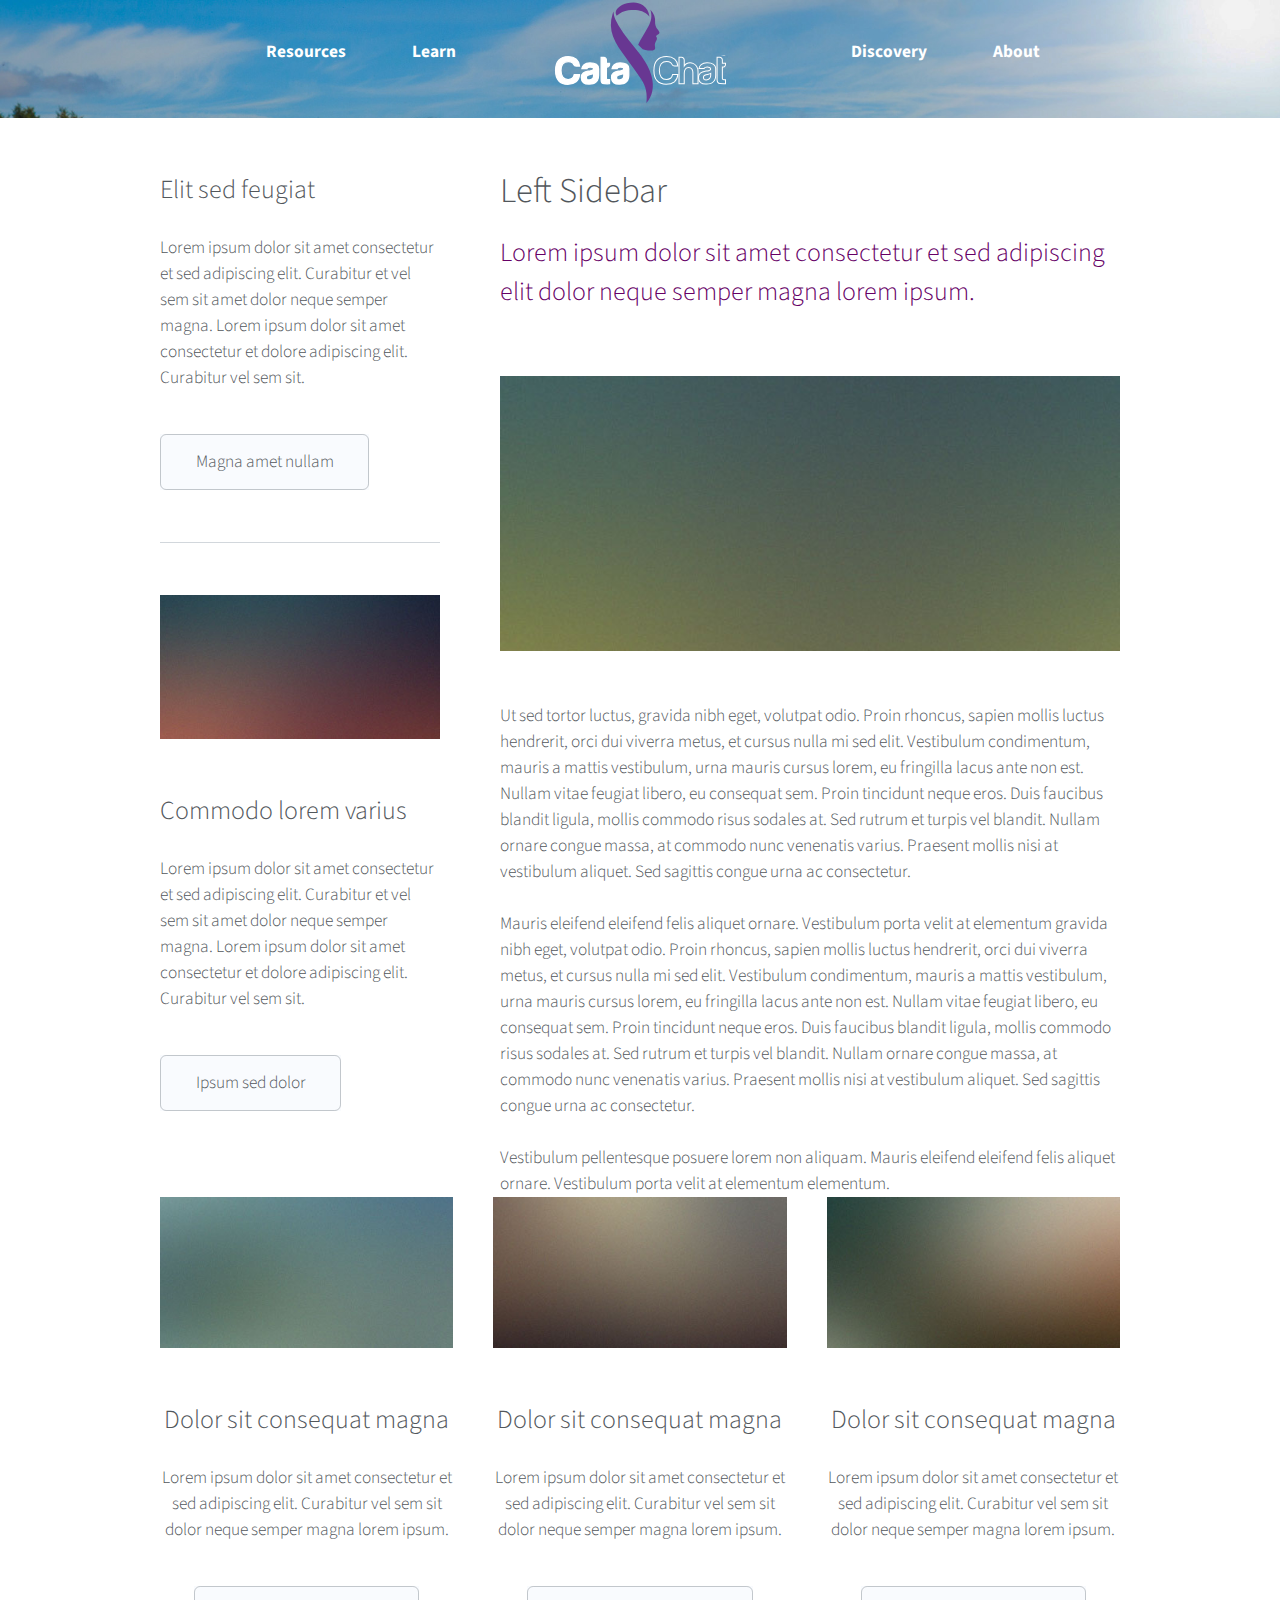
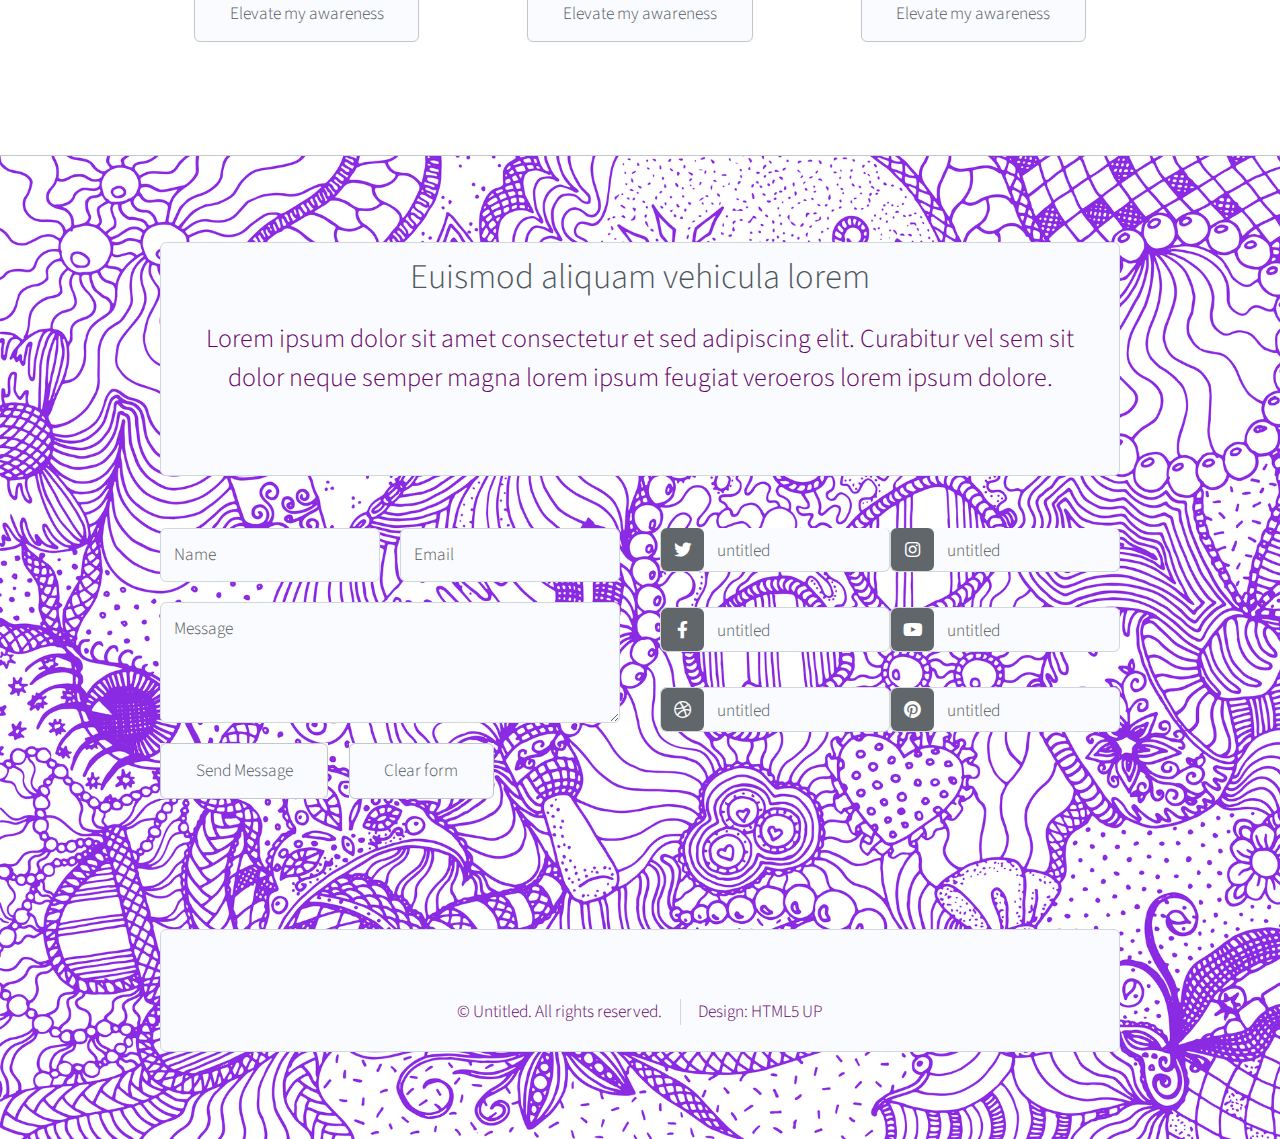
==== left-sidebar.html @ d51ae85f "Commit w/home pg close to final, learn pg adjusted" ====
<!DOCTYPE HTML>
<!--
	Telephasic by HTML5 UP
	html5up.net | @ajlkn
	Free for personal and commercial use under the CCA 3.0 license (html5up.net/license)
-->
<html>
	<head>
		<title>catachat-adapted-template</title>
		<meta charset="utf-8" />
		<meta name="viewport" content="width=device-width, initial-scale=1, user-scalable=no" />
		<link rel="stylesheet" href="assets/css/main.css" />
	</head>
	<body class="left-sidebar is-preload">
		<div id="page-wrapper">

			<!-- Header -->
				<div id="header-wrapper">
					<div id="header" class="container">

						<!-- Logo -->
							<div id="logo"><a href="index.html">
								<img src="images/CataChat Final_wharabara_mag-purp-blend-mix-sm-purp-wh-and-oline.svg" alt="CataChat purple-white logo"></a>
							</div>

						<!-- Nav -->
							<nav id="nav">
								<ul>
									<li>
										<a href="#">Resources</a>
										<ul>
											<li><a href="https://www.epilepsybirthcontrolregistry.com/" target="_blank" alt="Take survey, learn about birth control and epilepsy">Epilepsy Birth Control Registry</a></li>
											<li><a href="#">Event Tracking</a></li>
											<li><a href="#">Cycle Tracking</a></li>
											<li>
												<a href="#">Sites to Check Out</a>
												<ul>
													<li><a href="https://www.proovtest.com/" target="_blank" alt="Fertility info site and home progesterone test">MFB Fertility/ProovTest</a></li>
													<li><a href="https://www.shesyncs.com/" target="_blank" alt="PCOS information site">She Syncs/PCOS Info</a></li>
													<li><a href="https://www.plattwellness.com/" target="_blank" alt="Hormonal wellness information and services">Platt Wellness</a></li>
													<li><a href="https:/www.drsarubala.com/" target="_blank" alt="Naturopathic Doctor specializing in women's health and pediatrics">Dr. Saru Bala</a></li><li><a href="#">MFB Fertility/Proov® Test</a></li>
												</ul>
											</li>
											<li><a href="#">Books</a></li>
										</ul>
									</li>
									<li><a href="left-sidebar.html">Learn</a></li>
									<li class="break"><a href="right-sidebar.html">Discovery</a></li>
									<li><a href="no-sidebar.html">About</a></li>
								</ul>
							</nav>

					</div>
				</div>

			<!-- Main -->
				<div class="wrapper">
					<div class="container" id="main">
						<div class="row gtr-150">
							<div class="col-4 col-12-narrower">

								<!-- Sidebar -->
									<section id="sidebar">
										<section>
											<header>
												<h3>Elit sed feugiat</h3>
											</header>
											<p>Lorem ipsum dolor sit amet consectetur et sed adipiscing elit. Curabitur et vel
											sem sit amet dolor neque semper magna. Lorem ipsum dolor sit amet consectetur et dolore
											adipiscing elit. Curabitur vel sem sit.</p>
											<ul class="actions">
												<li><a href="#" class="button">Magna amet nullam</a></li>
											</ul>
										</section>
										<section>
											<a href="#" class="image featured"><img src="images/pic07.jpg" alt="" /></a>
											<header>
												<h3>Commodo lorem varius</h3>
											</header>
											<p>Lorem ipsum dolor sit amet consectetur et sed adipiscing elit. Curabitur et vel
											sem sit amet dolor neque semper magna. Lorem ipsum dolor sit amet consectetur et dolore
											adipiscing elit. Curabitur vel sem sit.</p>
											<ul class="actions">
												<li><a href="#" class="button">Ipsum sed dolor</a></li>
											</ul>
										</section>
									</section>

							</div>
							<div class="col-8 col-12-narrower imp-narrower">

								<!-- Content -->
									<article id="content">
										<header>
											<h2>Left Sidebar</h2>
											<p>Lorem ipsum dolor sit amet consectetur et sed adipiscing elit
											dolor neque semper magna lorem ipsum.</p>
										</header>
										<a href="#" class="image featured"><img src="images/pic02.jpg" alt="" /></a>
										<p>Ut sed tortor luctus, gravida nibh eget, volutpat odio. Proin rhoncus, sapien
										mollis luctus hendrerit, orci dui viverra metus, et cursus nulla mi sed elit. Vestibulum
										condimentum, mauris a mattis vestibulum, urna mauris cursus lorem, eu fringilla lacus
										ante non est. Nullam vitae feugiat libero, eu consequat sem. Proin tincidunt neque
										eros. Duis faucibus blandit ligula, mollis commodo risus sodales at. Sed rutrum et
										turpis vel blandit. Nullam ornare congue massa, at commodo nunc venenatis varius.
										Praesent mollis nisi at vestibulum aliquet. Sed sagittis congue urna ac consectetur.</p>
										<p>Mauris eleifend eleifend felis aliquet ornare. Vestibulum porta velit at elementum
										gravida nibh eget, volutpat odio. Proin rhoncus, sapien
										mollis luctus hendrerit, orci dui viverra metus, et cursus nulla mi sed elit. Vestibulum
										condimentum, mauris a mattis vestibulum, urna mauris cursus lorem, eu fringilla lacus
										ante non est. Nullam vitae feugiat libero, eu consequat sem. Proin tincidunt neque
										eros. Duis faucibus blandit ligula, mollis commodo risus sodales at. Sed rutrum et
										turpis vel blandit. Nullam ornare congue massa, at commodo nunc venenatis varius.
										Praesent mollis nisi at vestibulum aliquet. Sed sagittis congue urna ac consectetur.</p>
										<p>Vestibulum pellentesque posuere lorem non aliquam. Mauris eleifend eleifend
										felis aliquet ornare. Vestibulum porta velit at elementum elementum.</p>
									</article>

							</div>
						</div>
						<div class="row features">
							<section class="col-4 col-12-narrower feature">
								<div class="image-wrapper first">
									<a href="#" class="image featured"><img src="images/pic03.jpg" alt="" /></a>
								</div>
								<header>
									<h3>Dolor sit consequat magna</h3>
								</header>
								<p>Lorem ipsum dolor sit amet consectetur et sed adipiscing elit. Curabitur
								vel sem sit dolor neque semper magna lorem ipsum.</p>
								<ul class="actions">
									<li><a href="#" class="button">Elevate my awareness</a></li>
								</ul>
							</section>
							<section class="col-4 col-12-narrower feature">
								<div class="image-wrapper">
									<a href="#" class="image featured"><img src="images/pic04.jpg" alt="" /></a>
								</div>
								<header>
									<h3>Dolor sit consequat magna</h3>
								</header>
								<p>Lorem ipsum dolor sit amet consectetur et sed adipiscing elit. Curabitur
								vel sem sit dolor neque semper magna lorem ipsum.</p>
								<ul class="actions">
									<li><a href="#" class="button">Elevate my awareness</a></li>
								</ul>
							</section>
							<section class="col-4 col-12-narrower feature">
								<div class="image-wrapper">
									<a href="#" class="image featured"><img src="images/pic05.jpg" alt="" /></a>
								</div>
								<header>
									<h3>Dolor sit consequat magna</h3>
								</header>
								<p>Lorem ipsum dolor sit amet consectetur et sed adipiscing elit. Curabitur
								vel sem sit dolor neque semper magna lorem ipsum.</p>
								<ul class="actions">
									<li><a href="#" class="button">Elevate my awareness</a></li>
								</ul>
							</section>
						</div>
					</div>
				</div>

			<!-- Footer -->
				<div id="footer-wrapper">
					<div id="footer" class="container">
						<header class="major">
							<h2>Euismod aliquam vehicula lorem</h2>
							<p>Lorem ipsum dolor sit amet consectetur et sed adipiscing elit. Curabitur vel sem sit<br />
							dolor neque semper magna lorem ipsum feugiat veroeros lorem ipsum dolore.</p>
						</header>
						<div class="row">
							<section class="col-6 col-12-narrower">
								<form method="post" action="#">
									<div class="row gtr-50">
										<div class="col-6 col-12-mobile">
											<input name="name" placeholder="Name" type="text" />
										</div>
										<div class="col-6 col-12-mobile">
											<input name="email" placeholder="Email" type="text" />
										</div>
										<div class="col-12">
											<textarea name="message" placeholder="Message"></textarea>
										</div>
										<div class="col-12">
											<ul class="actions">
												<li><input type="submit" value="Send Message" /></li>
												<li><input type="reset" value="Clear form" /></li>
											</ul>
										</div>
									</div>
								</form>
							</section>
							<section class="col-6 col-12-narrower">
								<div class="row gtr-0">
									<ul class="divided icons col-6 col-12-mobile">
										<li class="icon brands fa-twitter"><a href="#"><span class="extra">twitter.com/</span>untitled</a></li>
										<li class="icon brands fa-facebook-f"><a href="#"><span class="extra">facebook.com/</span>untitled</a></li>
										<li class="icon brands fa-dribbble"><a href="#"><span class="extra">dribbble.com/</span>untitled</a></li>
									</ul>
									<ul class="divided icons col-6 col-12-mobile">
										<li class="icon brands fa-instagram"><a href="#"><span class="extra">instagram.com/</span>untitled</a></li>
										<li class="icon brands fa-youtube"><a href="#"><span class="extra">youtube.com/</span>untitled</a></li>
										<li class="icon brands fa-pinterest"><a href="#"><span class="extra">pinterest.com/</span>untitled</a></li>
									</ul>
								</div>
							</section>
						</div>
					</div>
					<div id="copyright" class="container">
						<ul class="menu">
							<li>&copy; Untitled. All rights reserved.</li><li>Design: <a href="http://html5up.net">HTML5 UP</a></li>
						</ul>
					</div>
				</div>

		</div>

		<!-- Scripts -->
			<script src="assets/js/jquery.min.js"></script>
			<script src="assets/js/jquery.dropotron.min.js"></script>
			<script src="assets/js/browser.min.js"></script>
			<script src="assets/js/breakpoints.min.js"></script>
			<script src="assets/js/util.js"></script>
			<script src="assets/js/main.js"></script>

	</body>
</html>
---- assets/css/main.css ----
@import url("fontawesome-all.min.css");
@import url("https://fonts.googleapis.com/css?family=Source+Sans+Pro:300,300italic,400,400italic,600");

/*
	Telephasic by HTML5 UP
	html5up.net | @ajlkn
	Free for personal and commercial use under the CCA 3.0 license (html5up.net/license)
*/

html, body, div, span, applet, object,
iframe, h1, h2, h3, h4, h5, h6, p, blockquote,
pre, a, abbr, acronym, address, big, cite,
code, del, dfn, em, img, ins, kbd, q, s, samp,
small, strike, strong, sub, sup, tt, var, b,
u, i, center, dl, dt, dd, ol, ul, li, fieldset,
form, label, legend, table, caption, tbody,
tfoot, thead, tr, th, td, article, aside,
canvas, details, embed, figure, figcaption,
footer, header, hgroup, menu, nav, output, ruby,
section, summary, time, mark, audio, video {
	margin: 0;
	padding: 0;
	border: 0;
	font-size: 100%;
	font-weight: bolder;
	font: inherit;
	vertical-align: baseline;}

article, aside, details, figcaption, figure,
footer, header, hgroup, menu, nav, section {
	display: block;}

body {
	line-height: 1;
}

ol, ul {
	list-style: none;
}

blockquote, q {
	quotes: none;
}

	blockquote:before, blockquote:after, q:before, q:after {
		content: '';
		content: none;
	}

table {
	border-collapse: collapse;
	border-spacing: 0;
}

body {
	-webkit-text-size-adjust: none;
}

mark {
	background-color: transparent;
	color: inherit;
}

input::-moz-focus-inner {
	border: 0;
	padding: 0;
}

input, select, textarea {
	-moz-appearance: none;
	-webkit-appearance: none;
	-ms-appearance: none;
	appearance: none;
}

/* Basic */

	@-ms-viewport {
		width: device-width;
	}

	html {
		box-sizing: border-box;
	}

	*, *:before, *:after {
		box-sizing: inherit;
	}

	body {
		background: #f5f7fa;
		font-family: 'Source Sans Pro', sans-serif;
		font-weight: 300;
		color: #52575c;
		line-height: 1.75em;
		font-size: 14pt;
	}

		body.is-preload *, body.is-preload *:before, body.is-preload *:after {
			-moz-animation: none !important;
			-webkit-animation: none !important;
			-ms-animation: none !important;
			animation: none !important;
			-moz-transition: none !important;
			-webkit-transition: none !important;
			-ms-transition: none !important;
			transition: none !important;
		}

	input, textarea, select {
		font-family: 'Source Sans Pro', sans-serif;
		font-weight: 300;
		color: #52575c;
		line-height: 1.75em;
		font-size: 15pt;
	}

	h1, h2, h3, h4, h5, h6 {
		font-weight: 300;
		color: #52575c;
	}

	h1 a, h2 a, h3 a, h4 a, h5 a, h6 a {
		color: inherit;
		text-decoration: none;
	}

	h2 {
		font-size: 2em;
		line-height: 1.25em;
	}

	h3 {
		font-size: 1.5em;
		line-height: 1.5em;
	}

	a {
		-moz-transition: color 0.25s ease-in-out, border-color 0.25s ease-in-out, background-color 0.25s ease-in-out;
		-webkit-transition: color 0.25s ease-in-out, border-color 0.25s ease-in-out, background-color 0.25s ease-in-out;
		-ms-transition: color 0.25s ease-in-out, border-color 0.25s ease-in-out, background-color 0.25s ease-in-out;
		transition: color 0.25s ease-in-out, border-color 0.25s ease-in-out, background-color 0.25s ease-in-out;
		color: inherit;
		text-decoration: none;
		/*
		border-bottom: dotted 1px #62676c;
		*/
	}

		a:hover {
			color: #660066;
			border-bottom-color: rgba(255, 255, 255, 0);
		}

	strong, b {
		font-weight: 400;
		color: #42474c;
	}

	em, i {
		font-style: italic;
	}

	sub {
		position: relative;
		top: 0.5em;
		font-size: 0.8em;
	}

	sup {
		position: relative;
		top: -0.5em;
		font-size: 0.8em;
	}

	hr {
		border: 0;
		border-top: solid 1px #c2c7cc;
	}

	blockquote {
		border-left: solid 0.5em #c2c7cc;
		padding: 1em 0 1em 2em;
		font-style: italic;
	}

	p, ul, ol, dl, table {
		margin-bottom: 1.5em;
	}

	br.clear {
		clear: both;
	}

	.features {
		margin-bottom: 1.5em;
	}

	.feature {
		text-align: center;
	}

/* Sections/Article */

	section, article {
		margin-bottom: 3em;
	}

	section > :last-child,
	article > :last-child,
	section:last-child,
	article:last-child {
		margin-bottom: 0;
	}

	.row > section, .row > article {
		margin-bottom: 0;
	}

	header {
		margin-bottom: 1.5em;
	}

		header > p {
			display: block;
			color: #660066;
			padding: 0.75em 0 1em 0;
			font-size: 1.5em;
			line-height: 1.5em;
		}

		header.major {
			text-align: center;
			background: #f9fbfe;
			border: solid 1px #d2d7dc;
			border-radius: 0.35em;
			width: 100%;
			padding: 0.75em;
		}

/* Container */

	.container {
		margin: 0 auto;
		max-width: 100%;
		width: 1200px;
	}

		@media screen and (max-width: 1280px) {

			.container {
				width: 960px;
			}

		}

		@media screen and (max-width: 1080px) {

			.container {
				width: 100%;
			}

		}

		@media screen and (max-width: 820px) {

			.container {
				width: 100%;
			}

		}

		@media screen and (max-width: 736px) {

			.container {
				width: 100%;
			}

		}

		@media screen and (max-width: 480px) {

			.container {
				width: 100%;
			}

		}

/* Row */

	.row {
		display: flex;
		flex-wrap: wrap;
		box-sizing: border-box;
		align-items: stretch;
	}

		.row > * {
			box-sizing: border-box;
		}

		.row.gtr-uniform > * > :last-child {
			margin-bottom: 0;
		}

		.row.aln-left {
			justify-content: flex-start;
		}

		.row.aln-center {
			justify-content: center;
		}

		.row.aln-right {
			justify-content: flex-end;
		}

		.row.aln-top {
			align-items: flex-start;
		}

		.row.aln-middle {
			align-items: center;
		}

		.row.aln-bottom {
			align-items: flex-end;
		}

		.row > .imp {
			order: -1;
		}

		.row > .col-1 {
			width: 8.33333%;
		}

		.row > .off-1 {
			margin-left: 8.33333%;
		}

		.row > .col-2 {
			width: 16.66667%;
		}

		.row > .off-2 {
			margin-left: 16.66667%;
		}

		.row > .col-3 {
			width: 25%;
		}

		.row > .off-3 {
			margin-left: 25%;
		}

		.row > .col-4 {
			width: 33.33333%;
		}

		.row > .off-4 {
			margin-left: 33.33333%;
		}

		.row > .col-5 {
			width: 41.66667%;
		}

		.row > .off-5 {
			margin-left: 41.66667%;
		}

		.row > .col-6 {
			width: 50%;
		}

		.row > .off-6 {
			margin-left: 50%;
		}

		.row > .col-7 {
			width: 58.33333%;
		}

		.row > .off-7 {
			margin-left: 58.33333%;
		}

		.row > .col-8 {
			width: 66.66667%;
		}

		.row > .off-8 {
			margin-left: 66.66667%;
		}

		.row > .col-9 {
			width: 75%;
		}

		.row > .off-9 {
			margin-left: 75%;
		}

		.row > .col-10 {
			width: 83.33333%;
		}

		.row > .off-10 {
			margin-left: 83.33333%;
		}

		.row > .col-11 {
			width: 91.66667%;
		}

		.row > .off-11 {
			margin-left: 91.66667%;
		}

		.row > .col-12 {
			width: 100%;
		}

		.row > .off-12 {
			margin-left: 100%;
		}

		.row.gtr-0 {
			margin-top: 0px;
			margin-left: 0px;
		}

			.row.gtr-0 > * {
				padding: 0px 0 0 0px;
			}

			.row.gtr-0.gtr-uniform {
				margin-top: 0px;
			}

				.row.gtr-0.gtr-uniform > * {
					padding-top: 0px;
				}

		.row.gtr-25 {
			margin-top: -12.5px;
			margin-left: -12.5px;
		}

			.row.gtr-25 > * {
				padding: 12.5px 0 0 12.5px;
			}

			.row.gtr-25.gtr-uniform {
				margin-top: -12.5px;
			}

				.row.gtr-25.gtr-uniform > * {
					padding-top: 12.5px;
				}

		.row.gtr-50 {
			margin-top: -25px;
			margin-left: -25px;
		}

			.row.gtr-50 > * {
				padding: 25px 0 0 25px;
			}

			.row.gtr-50.gtr-uniform {
				margin-top: -25px;
			}

				.row.gtr-50.gtr-uniform > * {
					padding-top: 25px;
				}

		.row {
			margin-top: -50px;
			margin-left: -50px;
		}

			.row > * {
				padding: 50px 0 0 50px;
			}

			.row.gtr-uniform {
				margin-top: -50px;
			}

				.row.gtr-uniform > * {
					padding-top: 50px;
				}

		.row.gtr-150 {
			margin-top: -75px;
			margin-left: -75px;
		}

			.row.gtr-150 > * {
				padding: 75px 0 0 75px;
			}

			.row.gtr-150.gtr-uniform {
				margin-top: -75px;
			}

				.row.gtr-150.gtr-uniform > * {
					padding-top: 75px;
				}

		.row.gtr-200 {
			margin-top: -100px;
			margin-left: -100px;
		}

			.row.gtr-200 > * {
				padding: 100px 0 0 100px;
			}

			.row.gtr-200.gtr-uniform {
				margin-top: -100px;
			}

				.row.gtr-200.gtr-uniform > * {
					padding-top: 100px;
				}

		@media screen and (max-width: 1280px) {

			.row {
				display: flex;
				flex-wrap: wrap;
				box-sizing: border-box;
				align-items: stretch;
			}

				.row > * {
					box-sizing: border-box;
				}

				.row.gtr-uniform > * > :last-child {
					margin-bottom: 0;
				}

				.row.aln-left {
					justify-content: flex-start;
				}

				.row.aln-center {
					justify-content: center;
				}

				.row.aln-right {
					justify-content: flex-end;
				}

				.row.aln-top {
					align-items: flex-start;
				}

				.row.aln-middle {
					align-items: center;
				}

				.row.aln-bottom {
					align-items: flex-end;
				}

				.row > .imp-normal {
					order: -1;
				}

				.row > .col-1-normal {
					width: 8.33333%;
				}

				.row > .off-1-normal {
					margin-left: 8.33333%;
				}

				.row > .col-2-normal {
					width: 16.66667%;
				}

				.row > .off-2-normal {
					margin-left: 16.66667%;
				}

				.row > .col-3-normal {
					width: 25%;
				}

				.row > .off-3-normal {
					margin-left: 25%;
				}

				.row > .col-4-normal {
					width: 33.33333%;
				}

				.row > .off-4-normal {
					margin-left: 33.33333%;
				}

				.row > .col-5-normal {
					width: 41.66667%;
				}

				.row > .off-5-normal {
					margin-left: 41.66667%;
				}

				.row > .col-6-normal {
					width: 50%;
				}

				.row > .off-6-normal {
					margin-left: 50%;
				}

				.row > .col-7-normal {
					width: 58.33333%;
				}

				.row > .off-7-normal {
					margin-left: 58.33333%;
				}

				.row > .col-8-normal {
					width: 66.66667%;
				}

				.row > .off-8-normal {
					margin-left: 66.66667%;
				}

				.row > .col-9-normal {
					width: 75%;
				}

				.row > .off-9-normal {
					margin-left: 75%;
				}

				.row > .col-10-normal {
					width: 83.33333%;
				}

				.row > .off-10-normal {
					margin-left: 83.33333%;
				}

				.row > .col-11-normal {
					width: 91.66667%;
				}

				.row > .off-11-normal {
					margin-left: 91.66667%;
				}

				.row > .col-12-normal {
					width: 100%;
				}

				.row > .off-12-normal {
					margin-left: 100%;
				}

				.row.gtr-0 {
					margin-top: 0px;
					margin-left: 0px;
				}

					.row.gtr-0 > * {
						padding: 0px 0 0 0px;
					}

					.row.gtr-0.gtr-uniform {
						margin-top: 0px;
					}

						.row.gtr-0.gtr-uniform > * {
							padding-top: 0px;
						}

				.row.gtr-25 {
					margin-top: -10px;
					margin-left: -10px;
				}

					.row.gtr-25 > * {
						padding: 10px 0 0 10px;
					}

					.row.gtr-25.gtr-uniform {
						margin-top: -10px;
					}

						.row.gtr-25.gtr-uniform > * {
							padding-top: 10px;
						}

				.row.gtr-50 {
					margin-top: -20px;
					margin-left: -20px;
				}

					.row.gtr-50 > * {
						padding: 20px 0 0 20px;
					}

					.row.gtr-50.gtr-uniform {
						margin-top: -20px;
					}

						.row.gtr-50.gtr-uniform > * {
							padding-top: 20px;
						}

				.row {
					margin-top: -40px;
					margin-left: -40px;
				}

					.row > * {
						padding: 40px 0 0 40px;
					}

					.row.gtr-uniform {
						margin-top: -40px;
					}

						.row.gtr-uniform > * {
							padding-top: 40px;
						}

				.row.gtr-150 {
					margin-top: -60px;
					margin-left: -60px;
				}

					.row.gtr-150 > * {
						padding: 60px 0 0 60px;
					}

					.row.gtr-150.gtr-uniform {
						margin-top: -60px;
					}

						.row.gtr-150.gtr-uniform > * {
							padding-top: 60px;
						}

				.row.gtr-200 {
					margin-top: -80px;
					margin-left: -80px;
				}

					.row.gtr-200 > * {
						padding: 80px 0 0 80px;
					}

					.row.gtr-200.gtr-uniform {
						margin-top: -80px;
					}

						.row.gtr-200.gtr-uniform > * {
							padding-top: 80px;
						}

		}

		@media screen and (max-width: 1080px) {

			.row {
				display: flex;
				flex-wrap: wrap;
				box-sizing: border-box;
				align-items: stretch;
			}

				.row > * {
					box-sizing: border-box;
				}

				.row.gtr-uniform > * > :last-child {
					margin-bottom: 0;
				}

				.row.aln-left {
					justify-content: flex-start;
				}

				.row.aln-center {
					justify-content: center;
				}

				.row.aln-right {
					justify-content: flex-end;
				}

				.row.aln-top {
					align-items: flex-start;
				}

				.row.aln-middle {
					align-items: center;
				}

				.row.aln-bottom {
					align-items: flex-end;
				}

				.row > .imp-narrow {
					order: -1;
				}

				.row > .col-1-narrow {
					width: 8.33333%;
				}

				.row > .off-1-narrow {
					margin-left: 8.33333%;
				}

				.row > .col-2-narrow {
					width: 16.66667%;
				}

				.row > .off-2-narrow {
					margin-left: 16.66667%;
				}

				.row > .col-3-narrow {
					width: 25%;
				}

				.row > .off-3-narrow {
					margin-left: 25%;
				}

				.row > .col-4-narrow {
					width: 33.33333%;
				}

				.row > .off-4-narrow {
					margin-left: 33.33333%;
				}

				.row > .col-5-narrow {
					width: 41.66667%;
				}

				.row > .off-5-narrow {
					margin-left: 41.66667%;
				}

				.row > .col-6-narrow {
					width: 50%;
				}

				.row > .off-6-narrow {
					margin-left: 50%;
				}

				.row > .col-7-narrow {
					width: 58.33333%;
				}

				.row > .off-7-narrow {
					margin-left: 58.33333%;
				}

				.row > .col-8-narrow {
					width: 66.66667%;
				}

				.row > .off-8-narrow {
					margin-left: 66.66667%;
				}

				.row > .col-9-narrow {
					width: 75%;
				}

				.row > .off-9-narrow {
					margin-left: 75%;
				}

				.row > .col-10-narrow {
					width: 83.33333%;
				}

				.row > .off-10-narrow {
					margin-left: 83.33333%;
				}

				.row > .col-11-narrow {
					width: 91.66667%;
				}

				.row > .off-11-narrow {
					margin-left: 91.66667%;
				}

				.row > .col-12-narrow {
					width: 100%;
				}

				.row > .off-12-narrow {
					margin-left: 100%;
				}

				.row.gtr-0 {
					margin-top: 0px;
					margin-left: 0px;
				}

					.row.gtr-0 > * {
						padding: 0px 0 0 0px;
					}

					.row.gtr-0.gtr-uniform {
						margin-top: 0px;
					}

						.row.gtr-0.gtr-uniform > * {
							padding-top: 0px;
						}

				.row.gtr-25 {
					margin-top: -10px;
					margin-left: -10px;
				}

					.row.gtr-25 > * {
						padding: 10px 0 0 10px;
					}

					.row.gtr-25.gtr-uniform {
						margin-top: -10px;
					}

						.row.gtr-25.gtr-uniform > * {
							padding-top: 10px;
						}

				.row.gtr-50 {
					margin-top: -20px;
					margin-left: -20px;
				}

					.row.gtr-50 > * {
						padding: 20px 0 0 20px;
					}

					.row.gtr-50.gtr-uniform {
						margin-top: -20px;
					}

						.row.gtr-50.gtr-uniform > * {
							padding-top: 20px;
						}

				.row {
					margin-top: -40px;
					margin-left: -40px;
				}

					.row > * {
						padding: 40px 0 0 40px;
					}

					.row.gtr-uniform {
						margin-top: -40px;
					}

						.row.gtr-uniform > * {
							padding-top: 40px;
						}

				.row.gtr-150 {
					margin-top: -60px;
					margin-left: -60px;
				}

					.row.gtr-150 > * {
						padding: 60px 0 0 60px;
					}

					.row.gtr-150.gtr-uniform {
						margin-top: -60px;
					}

						.row.gtr-150.gtr-uniform > * {
							padding-top: 60px;
						}

				.row.gtr-200 {
					margin-top: -80px;
					margin-left: -80px;
				}

					.row.gtr-200 > * {
						padding: 80px 0 0 80px;
					}

					.row.gtr-200.gtr-uniform {
						margin-top: -80px;
					}

						.row.gtr-200.gtr-uniform > * {
							padding-top: 80px;
						}

		}

		@media screen and (max-width: 820px) {

			.row {
				display: flex;
				flex-wrap: wrap;
				box-sizing: border-box;
				align-items: stretch;
			}

				.row > * {
					box-sizing: border-box;
				}

				.row.gtr-uniform > * > :last-child {
					margin-bottom: 0;
				}

				.row.aln-left {
					justify-content: flex-start;
				}

				.row.aln-center {
					justify-content: center;
				}

				.row.aln-right {
					justify-content: flex-end;
				}

				.row.aln-top {
					align-items: flex-start;
				}

				.row.aln-middle {
					align-items: center;
				}

				.row.aln-bottom {
					align-items: flex-end;
				}

				.row > .imp-narrower {
					order: -1;
				}

				.row > .col-1-narrower {
					width: 8.33333%;
				}

				.row > .off-1-narrower {
					margin-left: 8.33333%;
				}

				.row > .col-2-narrower {
					width: 16.66667%;
				}

				.row > .off-2-narrower {
					margin-left: 16.66667%;
				}

				.row > .col-3-narrower {
					width: 25%;
				}

				.row > .off-3-narrower {
					margin-left: 25%;
				}

				.row > .col-4-narrower {
					width: 33.33333%;
				}

				.row > .off-4-narrower {
					margin-left: 33.33333%;
				}

				.row > .col-5-narrower {
					width: 41.66667%;
				}

				.row > .off-5-narrower {
					margin-left: 41.66667%;
				}

				.row > .col-6-narrower {
					width: 50%;
				}

				.row > .off-6-narrower {
					margin-left: 50%;
				}

				.row > .col-7-narrower {
					width: 58.33333%;
				}

				.row > .off-7-narrower {
					margin-left: 58.33333%;
				}

				.row > .col-8-narrower {
					width: 66.66667%;
				}

				.row > .off-8-narrower {
					margin-left: 66.66667%;
				}

				.row > .col-9-narrower {
					width: 75%;
				}

				.row > .off-9-narrower {
					margin-left: 75%;
				}

				.row > .col-10-narrower {
					width: 83.33333%;
				}

				.row > .off-10-narrower {
					margin-left: 83.33333%;
				}

				.row > .col-11-narrower {
					width: 91.66667%;
				}

				.row > .off-11-narrower {
					margin-left: 91.66667%;
				}

				.row > .col-12-narrower {
					width: 100%;
				}

				.row > .off-12-narrower {
					margin-left: 100%;
				}

				.row.gtr-0 {
					margin-top: 0px;
					margin-left: 0px;
				}

					.row.gtr-0 > * {
						padding: 0px 0 0 0px;
					}

					.row.gtr-0.gtr-uniform {
						margin-top: 0px;
					}

						.row.gtr-0.gtr-uniform > * {
							padding-top: 0px;
						}

				.row.gtr-25 {
					margin-top: -7.5px;
					margin-left: -7.5px;
				}

					.row.gtr-25 > * {
						padding: 7.5px 0 0 7.5px;
					}

					.row.gtr-25.gtr-uniform {
						margin-top: -7.5px;
					}

						.row.gtr-25.gtr-uniform > * {
							padding-top: 7.5px;
						}

				.row.gtr-50 {
					margin-top: -15px;
					margin-left: -15px;
				}

					.row.gtr-50 > * {
						padding: 15px 0 0 15px;
					}

					.row.gtr-50.gtr-uniform {
						margin-top: -15px;
					}

						.row.gtr-50.gtr-uniform > * {
							padding-top: 15px;
						}

				.row {
					margin-top: -30px;
					margin-left: -30px;
				}

					.row > * {
						padding: 30px 0 0 30px;
					}

					.row.gtr-uniform {
						margin-top: -30px;
					}

						.row.gtr-uniform > * {
							padding-top: 30px;
						}

				.row.gtr-150 {
					margin-top: -45px;
					margin-left: -45px;
				}

					.row.gtr-150 > * {
						padding: 45px 0 0 45px;
					}

					.row.gtr-150.gtr-uniform {
						margin-top: -45px;
					}

						.row.gtr-150.gtr-uniform > * {
							padding-top: 45px;
						}

				.row.gtr-200 {
					margin-top: -60px;
					margin-left: -60px;
				}

					.row.gtr-200 > * {
						padding: 60px 0 0 60px;
					}

					.row.gtr-200.gtr-uniform {
						margin-top: -60px;
					}

						.row.gtr-200.gtr-uniform > * {
							padding-top: 60px;
						}

		}

		@media screen and (max-width: 736px) {

			.row {
				display: flex;
				flex-wrap: wrap;
				box-sizing: border-box;
				align-items: stretch;
			}

				.row > * {
					box-sizing: border-box;
				}

				.row.gtr-uniform > * > :last-child {
					margin-bottom: 0;
				}

				.row.aln-left {
					justify-content: flex-start;
				}

				.row.aln-center {
					justify-content: center;
				}

				.row.aln-right {
					justify-content: flex-end;
				}

				.row.aln-top {
					align-items: flex-start;
				}

				.row.aln-middle {
					align-items: center;
				}

				.row.aln-bottom {
					align-items: flex-end;
				}

				.row > .imp-mobile {
					order: -1;
				}

				.row > .col-1-mobile {
					width: 8.33333%;
				}

				.row > .off-1-mobile {
					margin-left: 8.33333%;
				}

				.row > .col-2-mobile {
					width: 16.66667%;
				}

				.row > .off-2-mobile {
					margin-left: 16.66667%;
				}

				.row > .col-3-mobile {
					width: 25%;
				}

				.row > .off-3-mobile {
					margin-left: 25%;
				}

				.row > .col-4-mobile {
					width: 33.33333%;
				}

				.row > .off-4-mobile {
					margin-left: 33.33333%;
				}

				.row > .col-5-mobile {
					width: 41.66667%;
				}

				.row > .off-5-mobile {
					margin-left: 41.66667%;
				}

				.row > .col-6-mobile {
					width: 50%;
				}

				.row > .off-6-mobile {
					margin-left: 50%;
				}

				.row > .col-7-mobile {
					width: 58.33333%;
				}

				.row > .off-7-mobile {
					margin-left: 58.33333%;
				}

				.row > .col-8-mobile {
					width: 66.66667%;
				}

				.row > .off-8-mobile {
					margin-left: 66.66667%;
				}

				.row > .col-9-mobile {
					width: 75%;
				}

				.row > .off-9-mobile {
					margin-left: 75%;
				}

				.row > .col-10-mobile {
					width: 83.33333%;
				}

				.row > .off-10-mobile {
					margin-left: 83.33333%;
				}

				.row > .col-11-mobile {
					width: 91.66667%;
				}

				.row > .off-11-mobile {
					margin-left: 91.66667%;
				}

				.row > .col-12-mobile {
					width: 100%;
				}

				.row > .off-12-mobile {
					margin-left: 100%;
				}

				.row.gtr-0 {
					margin-top: 0px;
					margin-left: 0px;
				}

					.row.gtr-0 > * {
						padding: 0px 0 0 0px;
					}

					.row.gtr-0.gtr-uniform {
						margin-top: 0px;
					}

						.row.gtr-0.gtr-uniform > * {
							padding-top: 0px;
						}

				.row.gtr-25 {
					margin-top: -5px;
					margin-left: -5px;
				}

					.row.gtr-25 > * {
						padding: 5px 0 0 5px;
					}

					.row.gtr-25.gtr-uniform {
						margin-top: -5px;
					}

						.row.gtr-25.gtr-uniform > * {
							padding-top: 5px;
						}

				.row.gtr-50 {
					margin-top: -10px;
					margin-left: -10px;
				}

					.row.gtr-50 > * {
						padding: 10px 0 0 10px;
					}

					.row.gtr-50.gtr-uniform {
						margin-top: -10px;
					}

						.row.gtr-50.gtr-uniform > * {
							padding-top: 10px;
						}

				.row {
					margin-top: -20px;
					margin-left: -20px;
				}

					.row > * {
						padding: 20px 0 0 20px;
					}

					.row.gtr-uniform {
						margin-top: -20px;
					}

						.row.gtr-uniform > * {
							padding-top: 20px;
						}

				.row.gtr-150 {
					margin-top: -30px;
					margin-left: -30px;
				}

					.row.gtr-150 > * {
						padding: 30px 0 0 30px;
					}

					.row.gtr-150.gtr-uniform {
						margin-top: -30px;
					}

						.row.gtr-150.gtr-uniform > * {
							padding-top: 30px;
						}

				.row.gtr-200 {
					margin-top: -40px;
					margin-left: -40px;
				}

					.row.gtr-200 > * {
						padding: 40px 0 0 40px;
					}

					.row.gtr-200.gtr-uniform {
						margin-top: -40px;
					}

						.row.gtr-200.gtr-uniform > * {
							padding-top: 40px;
						}

		}

		@media screen and (max-width: 480px) {

			.row {
				display: flex;
				flex-wrap: wrap;
				box-sizing: border-box;
				align-items: stretch;
			}

				.row > * {
					box-sizing: border-box;
				}

				.row.gtr-uniform > * > :last-child {
					margin-bottom: 0;
				}

				.row.aln-left {
					justify-content: flex-start;
				}

				.row.aln-center {
					justify-content: center;
				}

				.row.aln-right {
					justify-content: flex-end;
				}

				.row.aln-top {
					align-items: flex-start;
				}

				.row.aln-middle {
					align-items: center;
				}

				.row.aln-bottom {
					align-items: flex-end;
				}

				.row > .imp-mobilep {
					order: -1;
				}

				.row > .col-1-mobilep {
					width: 8.33333%;
				}

				.row > .off-1-mobilep {
					margin-left: 8.33333%;
				}

				.row > .col-2-mobilep {
					width: 16.66667%;
				}

				.row > .off-2-mobilep {
					margin-left: 16.66667%;
				}

				.row > .col-3-mobilep {
					width: 25%;
				}

				.row > .off-3-mobilep {
					margin-left: 25%;
				}

				.row > .col-4-mobilep {
					width: 33.33333%;
				}

				.row > .off-4-mobilep {
					margin-left: 33.33333%;
				}

				.row > .col-5-mobilep {
					width: 41.66667%;
				}

				.row > .off-5-mobilep {
					margin-left: 41.66667%;
				}

				.row > .col-6-mobilep {
					width: 50%;
				}

				.row > .off-6-mobilep {
					margin-left: 50%;
				}

				.row > .col-7-mobilep {
					width: 58.33333%;
				}

				.row > .off-7-mobilep {
					margin-left: 58.33333%;
				}

				.row > .col-8-mobilep {
					width: 66.66667%;
				}

				.row > .off-8-mobilep {
					margin-left: 66.66667%;
				}

				.row > .col-9-mobilep {
					width: 75%;
				}

				.row > .off-9-mobilep {
					margin-left: 75%;
				}

				.row > .col-10-mobilep {
					width: 83.33333%;
				}

				.row > .off-10-mobilep {
					margin-left: 83.33333%;
				}

				.row > .col-11-mobilep {
					width: 91.66667%;
				}

				.row > .off-11-mobilep {
					margin-left: 91.66667%;
				}

				.row > .col-12-mobilep {
					width: 100%;
				}

				.row > .off-12-mobilep {
					margin-left: 100%;
				}

				.row.gtr-0 {
					margin-top: 0px;
					margin-left: 0px;
				}

					.row.gtr-0 > * {
						padding: 0px 0 0 0px;
					}

					.row.gtr-0.gtr-uniform {
						margin-top: 0px;
					}

						.row.gtr-0.gtr-uniform > * {
							padding-top: 0px;
						}

				.row.gtr-25 {
					margin-top: -5px;
					margin-left: -5px;
				}

					.row.gtr-25 > * {
						padding: 5px 0 0 5px;
					}

					.row.gtr-25.gtr-uniform {
						margin-top: -5px;
					}

						.row.gtr-25.gtr-uniform > * {
							padding-top: 5px;
						}

				.row.gtr-50 {
					margin-top: -10px;
					margin-left: -10px;
				}

					.row.gtr-50 > * {
						padding: 10px 0 0 10px;
					}

					.row.gtr-50.gtr-uniform {
						margin-top: -10px;
					}

						.row.gtr-50.gtr-uniform > * {
							padding-top: 10px;
						}

				.row {
					margin-top: -20px;
					margin-left: -20px;
				}

					.row > * {
						padding: 20px 0 0 20px;
					}

					.row.gtr-uniform {
						margin-top: -20px;
					}

						.row.gtr-uniform > * {
							padding-top: 20px;
						}

				.row.gtr-150 {
					margin-top: -30px;
					margin-left: -30px;
				}

					.row.gtr-150 > * {
						padding: 30px 0 0 30px;
					}

					.row.gtr-150.gtr-uniform {
						margin-top: -30px;
					}

						.row.gtr-150.gtr-uniform > * {
							padding-top: 30px;
						}

				.row.gtr-200 {
					margin-top: -40px;
					margin-left: -40px;
				}

					.row.gtr-200 > * {
						padding: 40px 0 0 40px;
					}

					.row.gtr-200.gtr-uniform {
						margin-top: -40px;
					}

						.row.gtr-200.gtr-uniform > * {
							padding-top: 40px;
						}

		}

/* Image */

	.image {
		-moz-transition: opacity 0.25s ease-in-out;
		-webkit-transition: opacity 0.25s ease-in-out;
		-ms-transition: opacity 0.25s ease-in-out;
		transition: opacity 0.25s ease-in-out;
		display: inline-block;
		outline: 0;
		border: 0;
	}

		.image img {
			display: block;
			width: 100%;
		}

		.image.fit {
			display: block;
			width: 100%;
		}

		.image.featured {
			display: block;
			width: 100%;
			margin: 0 0 3em 0;
		}

		.image.left {
			float: left;
			margin: 0 2em 2em 0;
		}

		.image.centered {
			display: block;
			margin: 0 0 3em 0;
		}

			.image.centered img {
				margin: 0 auto;
				width: auto;
			}

	a.image:hover {
		opacity: 0.85;
	}

/* List */

	ul {
		list-style: disc;
		padding-left: 1em;
	}

		ul li {
			padding-left: 0.5em;
		}

	ol {
		list-style: decimal;
		padding-left: 1.25em;
	}

		ol li {
			padding-left: 0.25em;
		}

/* Actions */

	ul.actions {
		padding-top: 1em;
		list-style: none;
		padding-left: 0;
	}

		ul.actions.major {
			text-align: center;
		}

		ul.actions li {
			display: inline-block;
			margin-left: 1em;
			padding-left: 0;
			background-color: #f9fbfe;
		}

			ul.actions li:first-child {
				margin-left: 0;
			}

/* Divided */

	ul.divided {
		list-style: none;
		padding-left: 0;
	}

		ul.divided li {
			/*changing to filled box
			border-top: solid 1px #d2d7dc;
			*/
			border: solid 1px #d2d7dc;
			background-color: #f9fbfe;
			border-radius: 0.35em;
			padding-top: 0em;
			margin-top: 2em;
			padding-left: 0;
		}

			ul.divided li:first-child {
				padding-top: 0;
				margin-top: 0;
				border-top: 0;
			}

/* Icons */

	ul.icons {
		list-style: none;
		padding-left: 0;
	}

		ul.icons li {
			padding-left: 0;
		}

			ul.icons li:before {
				display: inline-block;
				color: #fff;
				background: #61666b;
				width: 2.5em;
				height: 2.5em;
				border-radius: 0.35em;
				text-align: center;
				line-height: 2.5em;
				margin-right: 0.75em;
			}

/* Menu */

	ul.menu {
		list-style: none;
		padding-left: 0;
	}

		ul.menu li {
			display: inline-block;
			border-left: solid 1px #d2d7dc;
			padding-left: 1em;
			margin-left: 1em;
		}

			ul.menu li:first-child {
				border-left: 0;
				padding-left: 0;
				margin-left: 0;
			}

/* Form */

	form .actions {
		padding-top: 0;
	}

	form label {
		display: block;
		font-weight: 300;
		color: #52575c;
		margin: 0 0 0.5em 0;
	}

	form input[type="text"],
	form input[type="email"],
	form input[type="password"],
	form select,
	form textarea {
		-moz-transition: background-color 0.25s ease-in-out;
		-webkit-transition: background-color 0.25s ease-in-out;
		-ms-transition: background-color 0.25s ease-in-out;
		transition: background-color 0.25s ease-in-out;
		-webkit-appearance: none;
		display: block;
		background: #f9fbfe;
		border: solid 1px #d2d7dc;
		border-radius: 0.35em;
		width: 100%;
		line-height: 1.5em;
		padding: 0.75em;
	}

		form input[type="text"]:focus,
		form input[type="email"]:focus,
		form input[type="password"]:focus,
		form select:focus,
		form textarea:focus {
			background: #fff;
		}

	form textarea {
		min-height: 7em;
	}

	form ::-webkit-input-placeholder {
		color: #555 !important;
	}

	form :-moz-placeholder {
		color: #555 !important;
	}

	form ::-moz-placeholder {
		color: #555 !important;
	}

	form :-ms-input-placeholder {
		color: #555 !important;
	}

	form ::-moz-focus-inner {
		border: 0;
	}

/* Table */

	table {
		width: 100%;
	}

		table.default {
			width: 100%;
		}

			table.default tbody tr {
				border-top: solid 1px #D2D7DC;
			}

				table.default tbody tr:nth-child(2n+1) {
					background: #f9fbfe;
				}

			table.default td {
				padding: 0.5em 1em 0.5em 1em;
			}

			table.default th {
				text-align: left;
				font-weight: 400;
				padding: 0.5em 1em 0.5em 1em;
			}

			table.default tfoot {
				border-top: solid 1px #D2D7DC;
			}

/* Button */

	input[type="button"],
	input[type="submit"],
	input[type="reset"],
	button,
	.button {
		-moz-transition: color 0.25s ease-in-out, border-color 0.25s ease-in-out, background-color 0.25s ease-in-out;
		-webkit-transition: color 0.25s ease-in-out, border-color 0.25s ease-in-out, background-color 0.25s ease-in-out;
		-ms-transition: color 0.25s ease-in-out, border-color 0.25s ease-in-out, background-color 0.25s ease-in-out;
		transition: color 0.25s ease-in-out, border-color 0.25s ease-in-out, background-color 0.25s ease-in-out;
		display: inline-block;
		color: inherit;
		background: none;
		text-decoration: none;
		border: solid 1px #c2c7cc;
		border-radius: 0.35em;
		padding: 0.8em 2em 0.8em 2em;
		cursor: pointer;
		outline: 0;
	}

		input[type="button"]:hover,
		input[type="submit"]:hover,
		input[type="reset"]:hover,
		button:hover,
		.button:hover {
			color: #660066;
			border-color: #cc00cc;
		}

/* Icons */

	.icon {
		text-decoration: none;
		text-decoration: none;
	}

		.icon:before {
			-moz-osx-font-smoothing: grayscale;
			-webkit-font-smoothing: antialiased;
			display: inline-block;
			font-style: normal;
			font-variant: normal;
			text-rendering: auto;
			line-height: 1;
			text-transform: none !important;
			font-family: 'Font Awesome 5 Free';
			font-weight: 400;
		}

		.icon:before {
			line-height: inherit;
		}

		.icon > .label {
			display: none;
		}

		.icon.solid:before {
			font-weight: 900;
		}

		.icon.brands:before {
			font-family: 'Font Awesome 5 Brands';
		}

/* Wrappers */

	.wrapper {
		position: relative;
		background: #fff;
		overflow-x: hidden;
		padding: 6em 0 6em 0;
	}

	.image-wrapper {
		position: relative;
	}

		.image-wrapper .image {
			position: relative;
			z-index: 2;
		}

		.image-wrapper.first:before {
			content: '';
			display: block;
			width: 2000%;
			height: 100%;
			position: absolute;
			left: -1000%;
			top: 0;
			z-index: 1;
			/*do not need this?
			box-shadow: inset 0px 0px 0px 1px #e8e8e8;
			background: #f6f8fb url("images/image-wrapper.svg");
			*/
		}

	#header-wrapper {
		position: relative;
		padding: 4em 0 2em 0;
		background-image: url("../css/images/hero_front.jpg");
		/*do not need all this
		background-image: url("images/overlay.png"), url("images/header.svg"), -moz-linear-gradient(75deg, #FF7088 15%, #F2B69D 55%);
		background-image: url("images/overlay.png"), url("images/header.svg"), -webkit-linear-gradient(75deg, #FF7088 15%, #F2B69D 55%);
		background-image: url("images/overlay.png"), url("images/header.svg"), -ms-linear-gradient(75deg, #FF7088 15%, #F2B69D 55%);
		background-image: url("images/overlay.png"), url("images/header.svg"), linear-gradient(75deg, #FF7088 15%, #F2B69D 55%);
		background-color: #f08c89;
		*/
		padding-bottom: 4em;
		padding-top: 2.8em;
		background-size: 100% 620%;
		background-size: cover, auto;
		background-repeat: no-repeat, no-repeat, no-repeat;
	}

	.homepage #header-wrapper {
		padding: 10em 0 6em 0;
		background-size: cover, 100% 100%, auto;
	}

	#promo-wrapper {
		position: relative;
		background-image: url("images/overlay.png"), url("../../images/promo.jpg");
		background-size: 192px 192px, cover;
		background-position: top left, center center;
		color: #fff;
		text-align: center;
		padding: 6em 0 6em 0;
	}

	#footer-wrapper {
		-webkit-transform: translate3d(0, 0, 0);
		position: relative;
		border-top: solid 1px #c2c7cc;
		padding: 6em 0 6em 0;
		background-image: url("../css/images/doodle-fw.gif");
		background-size: 50% 620%;
		background-size: cover, auto;
	}

/* Header */

	#logo {
		position: absolute;
		z-index: 1;
		top: 0;
		left: 50%;
		width: 15em;
		margin-left: -7.5em;
		text-align: center;
	}

		#logo a {
			display: block;
			width: 100%;
			height: 4em;
			line-height: 4em;
			/*
			background: rgba(255, 255, 255, 0.15);
			border: solid 1px;
			border-color: #fff;
			border-color: rgba(255, 255, 255, 0.75);
			border-top: 0;
			border-radius: 0 0 0.35em 0.35em;
			color: #fff;
			*/
			display: inline-block;
			font-weight: 600;
			letter-spacing: 3px;
			text-align: center;
			text-transform: uppercase;
		}

	#nav {
		text-align: center;
		position: absolute;
		top: 0;
		left: 0;
		width: 100%;
		height: 4em;
		line-height: 6em;
	}

		#nav > ul {
			margin: 0;
		}

			#nav > ul > li {
				display: inline-block;
				margin-left: 1em;
			}

				#nav > ul > li > ul {
					display: none;
				}

				#nav > ul > li > span, #nav > ul > li > a {
					color: #fff;
					text-decoration: none;
					font-weight:bold;
					outline: 0;
					border: 0;
					border: solid 1px rgba(255, 255, 255, 0);
					border-radius: 0.35em;
					padding: 0.3em 1em 0.3em 1em;
					-moz-transition: border-color 0.25s ease-in-out, background-color 0.25s ease-in-out;
					-webkit-transition: border-color 0.25s ease-in-out, background-color 0.25s ease-in-out;
					-o-transition: border-color 0.25s ease-in-out, background-color 0.25s ease-in-out;
					-ms-transition: border-color 0.25s ease-in-out, background-color 0.25s ease-in-out;
					transition: border-color 0.25s ease-in-out, background-color 0.25s ease-in-out;
				}

				#nav > ul > li.active > span, #nav > ul > li.active > a {
					border-color: rgba(255, 255, 255, 0.75);
					background-color: rgba(255, 255, 255, 0.15);
					color: #fff;
				}

				#nav > ul > li:first-child {
					margin-left: 0;
				}

				#nav > ul > li.break {
					margin-left: 20em;
				}

	.dropotron {
		text-align: left;
		line-height: 2em;
		border-radius: 0.35em;
		min-width: 12em;
		background: #fff;
		line-height: 1em;
		padding: 0.85em 0 0.85em 0;
		box-shadow: 0px 1px 3px 0px rgba(0, 0, 0, 0.25);
		margin-top: -0.8em;
		list-style: none;
	}

		.dropotron a, .dropotron span {
			display: block;
			padding: 0.65em 1em 0.65em 1em;
			border-top: solid 1px #e8e8e8;
			border-bottom: 0;
		}

		.dropotron li {
			padding-left: 0;
		}

			.dropotron li:first-child > a, .dropotron li:first-child > span {
				border-top: 0;
			}

			.dropotron li.active > a, .dropotron li.active > span {
				color: #660066;
			}

		.dropotron.level-0 {
			font-size: 0.9em;
			margin-top: 0;
		}

			.dropotron.level-0:before {
				content: '';
				position: absolute;
				top: -1em;
				width: 1em;
				height: 1em;
				border-bottom: solid 0.5em #fff;
				border-left: solid 0.5em rgba(255, 255, 255, 0);
				border-right: solid 0.5em rgba(255, 255, 255, 0);
			}

			.dropotron.level-0.center:before {
				left: 50%;
				margin-left: -0.5em;
			}

			.dropotron.level-0.left:before {
				left: 1em;
			}

			.dropotron.level-0.right:before {
				right: 1em;
			}

/* Hero */

	#hero {
		position: relative;
		color: #fff;
		text-align: center;
		z-index: 1;
	}

		#hero h2 {
			color: #fff;
			font-size: 3em;
			font-weight: bolder;
		}

		#hero strong {
			color: inherit;
		}

		#hero header > span {
			color: #fff;
		}

		#hero p {
			font-size: 1.5em;
			line-height: 1.5em;
		}

		#hero .button {
			background: #fff;
			border-color: rgba(255, 255, 255, 0);
			color: #b300bc;
			font-size: 1.25em;
		}

			#hero .button:hover {
				border-color: rgba(255, 255, 255, 0.75);
				background-color: rgba(255, 255, 255, 0.15);
				color: #fff;
			}

		#hero a {
			color: #fff;
			border-color: #fff;
			border-color: rgba(255, 255, 255, 0.5);
		}

			#hero a:hover {
				border-color: rgba(255, 255, 255, 0);
			}

/* Promo */

	#promo {
		background: rgba(255, 255, 255, 0.05);
		border: solid 1px rgba(255, 255, 255, 0.25);
		border-radius: 0.5em;
		padding: 1.75em 2.5em 1.75em 2.5em;
		display: inline-block;
		position: relative;
		z-index: 1;
	}

		#promo h2 {
			color: #fff;
			display: inline-block;
			margin-right: 1em;
			font-size: 1.75em;
		}

		#promo .button {
			background: #fff;
			border-color: rgba(255, 255, 255, 0);
			color: #27636B;
			font-size: 1.25em;
		}

			#promo .button:hover {
				border-color: rgba(255, 255, 255, 0.75);
				background-color: rgba(255, 255, 255, 0.15);
				color: #fff;
			}

/* Main */

	#main {
		padding-bottom: 4em;
	}

/* Sidebar */

	#sidebar section {
		border-top: solid 1px #d2d7dc;
		margin-top: 3em;
		padding-top: 3em;
	}

		#sidebar section:first-child {
			border-top: 0;
			margin-top: 0;
			padding-top: 0;
		}

/* Footer */

	#footer {
		position: relative;
		z-index: 1;
	}

		#footer header.major {
			margin-bottom: 3em;
		}

/* Copyright */

	#copyright {
		position: relative;
		z-index: 1;
		text-align: center;
		border: solid 1px #d2d7dc;
		border-radius: 0.35em;
		background-color: #f9fbfe;
		color: #660066;
		padding-top: 4em;
		margin-top: 6em;
	}

/* Normal */

	@media screen and (max-width: 1280px) {

		/* Basic */

			body, input, textarea, select {
				line-height: 1.5em;
				font-size: 13pt;
			}

			span.extra {
				display: none;
			}

		/* Wrappers */

			.wrapper {
				padding: 3em 0 1em 0;
			}

			#header-wrapper {
				padding: em 0 2em 0;
			}

			.homepage #header-wrapper {
				padding: 8em 0 4em 0;
			}

			#promo-wrapper {
				padding: 5em 0 5em 0;
			}

			#footer-wrapper {
				padding: 5em 0 5em 0;
			}

	}

/* Narrow */

	@media screen and (max-width: 1080px) {

		/* Sections/Article */

			header br {
				display: none;
			}

		/* Button */

			input[type="button"],
			input[type="submit"],
			input[type="reset"],
			button,
			.button {
				padding-left: 1.25em;
				padding-right: 1.25em;
			}

		/* Wrappers */

			.wrapper {
				padding: 4em 2em 4em 2em;
			}

			#header-wrapper {
				/*
				padding: 5em 0 1em 0;
				*/
			}

			.homepage #header-wrapper {
				padding: 5em 0 4em 0;
			}

			#promo-wrapper {
				padding: 2em;
			}

			#footer-wrapper {
				padding: 4em 2em 4em 2em;
			}

		/* Header */

			#nav {
				position: relative;
				margin: 0.5em 0 0 0;
				/*
				line-height: 2.25em;
				*/
				height: 2.25em;
			}

				#nav > ul > li {
					margin-left: 0;
				}

					#nav > ul > li.break {
						margin-left: 0;
					}

			.dropotron.level-0 {
				margin-top: 1.1em;
			}

		/* Hero */

			#hero {
				padding: 3.5em 4em 0 4em;
			}

				#hero h2 {
					font-size: 2.75em;
				}

				#hero p br {
					display: none;
				}

		/* Promo */

			#promo {
				padding: 1.75em 2.5em 1.75em 2.5em;
				display: inline-block;
			}

				#promo .button {
					font-size: 1.25em;
				}

				#promo h2 {
					display: block;
					margin: 0 0 1em 0;
					font-size: 1.5em;
				}

		/* Copyright */

			#copyright {
				padding-top: 2em;
				margin-top: 3em;
			}

	}

/* Narrower */

	@media screen and (max-width: 820px) {

		/* Basic */

			body, input, textarea, select {
				line-height: 1.5em;
				font-size: 14pt;
			}

			span.extra {
				display: inline;
			}

			.features {
				margin-bottom: 0;
			}

		/* Sections/Article */

			section, article {
				margin-bottom: 3em;
			}

			.row > section, .row > article {
				margin-bottom: 3em;
			}

			section:last-child,
			article:last-child {
				margin-bottom: 0;
			}

			.row > section:last-child,
			.row > article:last-child {
				margin-bottom: 0;
			}

		/* Menu */

			ul.menu {
				text-align: center;
			}

				ul.menu li {
					display: block;
					border: 0;
					padding: 0;
					margin: 0;
					line-height: 2em;
				}

					ul.menu li:first-child {
						border-top: 0;
					}

		/* Actions */

			ul.actions.major {
				padding-top: 2em;
			}

		/* Header */

			#nav {
				font-size: 0.9em;
			}

				#nav > ul > li > span, #nav > ul > li > a {
					padding: 0.25em 0.5em 0.25em 0.5em;
				}

		/* Hero */

			#hero h2 {
				font-size: 2.5em;
			}

		/* Main */

			#main {
				padding-bottom: 0;
			}

		/* Content */

			#content {
				margin-bottom: 3em;
			}

		/* Sidebar */

			#sidebar {
				margin-bottom: 3em;
			}

				#sidebar section {
					border-top: 0;
					margin-top: 0;
					padding-top: 1em;
				}

		/* Footer */

			#footer header.major {
				margin-bottom: 1.5em;
			}

	}

/* Mobile */

	#navPanel, #navButton {
		display: none;
	}

	@media screen and (max-width: 736px) {

		/* Basic */

			html, body {
				overflow-x: hidden;
			}

			body, input, textarea, select {
				font-size: 13pt;
				letter-spacing: 0;
			}

			h2 {
				font-size: 1.5em;
				line-height: 1.25em;
			}

		/* Sections/Article */

			header {
				margin-bottom: 1em;
			}

				header > p {
					font-size: 1em;
				}

		/* Divided */

			ul.divided li {
				padding-top: 0.75em;
				margin-top: 0.75em;
			}

		/* Wrappers */

			.wrapper {
				padding: 3em 20px 3em 20px;
			}

			#header-wrapper {
				padding: 3em 20px 20px 20px;
				text-align: center;
			}

			.homepage #header-wrapper {
				padding: 3em 20px 3em 20px;
			}

			#promo-wrapper {
				padding: 20px;
			}

			#footer-wrapper {
				padding: 3em 20px 3em 20px;
			}

		/* Header */

			#logo {
				position: relative;
			}

				#logo a {
					/*
					border: solid 1px rgba(255, 255, 255, 0.75);
					border-radius: 0.35em;
					height: 3em;
					line-height: 3em;
					*/
				}

		/* Nav */

			#nav {
				display: none;
			}

		/* Footer */

			#footer ul.divided {
				margin: 0;
			}

				#footer ul.divided li:first-child {
					border-top: solid 1px #d2d7dc;
					padding-top: 0.75em;
					margin-top: 0.75em;
				}

				#footer ul.divided:first-child li:first-child {
					border-top: 0;
					padding-top: 0;
					margin-top: 0;
				}

		/* Hero */

			#hero {
				padding: 2.5em 2em 0 2em;
			}

				#hero header {
					margin: 0 0 1.25em 0;
				}

					#hero header h2 {
						font-size: 1.5em;
					}

				#hero p {
					font-size: 1em;
				}

		/* Nav */

			#page-wrapper {
				-moz-backface-visibility: hidden;
				-webkit-backface-visibility: hidden;
				-ms-backface-visibility: hidden;
				backface-visibility: hidden;
				-moz-transition: -moz-transform 0.5s ease;
				-webkit-transition: -webkit-transform 0.5s ease;
				-ms-transition: -ms-transform 0.5s ease;
				transition: transform 0.5s ease;
				padding-bottom: 1px;
			}

			#navButton {
				-moz-backface-visibility: hidden;
				-webkit-backface-visibility: hidden;
				-ms-backface-visibility: hidden;
				backface-visibility: hidden;
				-moz-transition: -moz-transform 0.5s ease;
				-webkit-transition: -webkit-transform 0.5s ease;
				-ms-transition: -ms-transform 0.5s ease;
				transition: transform 0.5s ease;
				display: block;
				height: 44px;
				left: 0;
				position: fixed;
				top: 0;
				width: 100%;
				z-index: 10001;
			}

				#navButton .toggle {
					text-decoration: none;
					border: 0;
					height: 100%;
					left: 0;
					outline: 0;
					position: absolute;
					top: 0;
					width: 100%;
				}

					#navButton .toggle:before {
						-moz-osx-font-smoothing: grayscale;
						-webkit-font-smoothing: antialiased;
						display: inline-block;
						font-style: normal;
						font-variant: normal;
						text-rendering: auto;
						line-height: 1;
						text-transform: none !important;
						font-family: 'Font Awesome 5 Free';
						font-weight: 900;
					}

					#navButton .toggle:before {
						background: rgba(128, 132, 136, 0.35);
						border-radius: 0 0 0.35em 0.35em;
						border-top: 0;
						color: #fff;
						content: '\f0c9';
						display: block;
						font-size: 18px;
						height: 30px;
						left: 50%;
						line-height: 30px;
						margin-left: -40px;
						position: absolute;
						text-align: center;
						text-decoration: none;
						width: 80px;
					}

			#navPanel {
				-moz-backface-visibility: hidden;
				-webkit-backface-visibility: hidden;
				-ms-backface-visibility: hidden;
				backface-visibility: hidden;
				-moz-transform: translateY(-50vh);
				-webkit-transform: translateY(-50vh);
				-ms-transform: translateY(-50vh);
				transform: translateY(-50vh);
				-moz-transition: -moz-transform 0.5s ease;
				-webkit-transition: -webkit-transform 0.5s ease;
				-ms-transition: -ms-transform 0.5s ease;
				transition: transform 0.5s ease;
				background-image: url("images/purple-confetti-fw.jpg");
				/* edit out--references template site files
				background-image: url("images/overlay.png"), url("images/navPanel.svg"), -moz-linear-gradient(top, rgba(255, 255, 255, 0), rgba(0, 0, 0, 0.25));
				background-image: url("images/overlay.png"), url("images/navPanel.svg"), -webkit-linear-gradient(top, rgba(255, 255, 255, 0), rgba(0, 0, 0, 0.25));
				background-image: url("images/overlay.png"), url("images/navPanel.svg"), -ms-linear-gradient(top, rgba(255, 255, 255, 0), rgba(0, 0, 0, 0.25));
				background-image: url("images/overlay.png"), url("images/navPanel.svg"), linear-gradient(top, rgba(255, 255, 255, 0), rgba(0, 0, 0, 0.25));
				*/
				display: block;
				left: 0;
				overflow-y: auto;
				position: fixed;
				top: 0;
				width: 100%;
				height: 50vh;
				z-index: 10002;
				box-shadow: inset 0px -2px 5px 0px rgba(0, 0, 0, 0.25);
				font-size: 1em;
				background-color: #45474a;
				background-size: cover, 100% 100%, 100% 100%;
			}

				#navPanel .link {
					position: relative;
					z-index: 1;
					display: block;
					text-decoration: none;
					padding: 0.75em;
					color: #ddd;
					border: 0;
					border-top: dotted 1px rgba(255, 255, 255, 0.1);
				}

					#navPanel .link.depth-0 {
						color: #fff;
						font-weight: 500;				
					}
s
				#navPanel .indent-1 {
					display: inline-block;
					width: 1em;
				}

				#navPanel .indent-2 {
					display: inline-block;
					width: 2em;
					font-weight: bold;
				}

				#navPanel .indent-3 {
					display: inline-block;
					width: 3em;
					font-weight: bold;
				}

				#navPanel .indent-4 {
					display: inline-block;
					width: 4em;						
				}

				#navPanel .indent-5 {
					display: inline-block;
					width: 5em;					
				}

				#navPanel .depth-0 {
					color: #fff;
				}

			body.navPanel-visible #page-wrapper {
				-moz-transform: translateY(50vh);
				-webkit-transform: translateY(50vh);
				-ms-transform: translateY(50vh);
				transform: translateY(50vh);
			}

			body.navPanel-visible #navButton {
				-moz-transform: translateY(50vh);
				-webkit-transform: translateY(50vh);
				-ms-transform: translateY(50vh);
				transform: translateY(50vh);
			}

			body.navPanel-visible #navPanel {
				-moz-transform: translateY(0);
				-webkit-transform: translateY(0);
				-ms-transform: translateY(0);
				transform: translateY(0);
			}

	}

/* Mobile (Portrait) */

	@media screen and (max-width: 480px) {

		/* Basic */

			body, input, textarea, select {
				font-size: 12pt;
				letter-spacing: 0;
			}

			.feature {
				text-align: left;
			}

		/* Sections/Article */

			section, article {
				margin-bottom: 2em;
			}

			.row > section,
			.row > article {
				margin-bottom: 2em;
			}

			header.major {
				text-align: left;
			}

		/* Image */

			.image {
				display: block;
			}

				.image.full, .image.left {
					float: none;
					display: block;
					width: 100%;
					margin: 0 0 1.5em 0;
				}

			.image-centered {
				float: none;
				display: block;
				width: 100%;
				margin: 0 0 1.5em 0;
			}

		/* Actions */

			ul.actions li {
				display: block;
				margin: 1em 0 0 0;
			}

				ul.actions li:first-child {
					margin-top: 0;
				}

			ul.actions.major {
				text-align: left !important;
			}

		/* Form */

			form textarea {
				min-height: 10em;
			}

		/* Button */

			input[type="button"],
			input[type="submit"],
			input[type="reset"],
			button,
			.button {
				display: block;
				width: 100%;
				text-align: center;
			}

		/* Header */

			#logo {
				position: relative;
				left: 0;
				top: 0;
				margin: 0;
				width: 100%;
			}

		/* Hero */

			#hero {
				padding: 2.5em 0 0 0;
			}

		/* Promo */

			#promo {
				padding: 20px;
			}

		/* Content */

			#content {
				margin-bottom: 2em;
			}

		/* Sidebar */

			#sidebar {
				margin-bottom: 2em;
			}

		/* Footer */

			#footer header.major {
				margin-bottom: 1em;
			}

	}
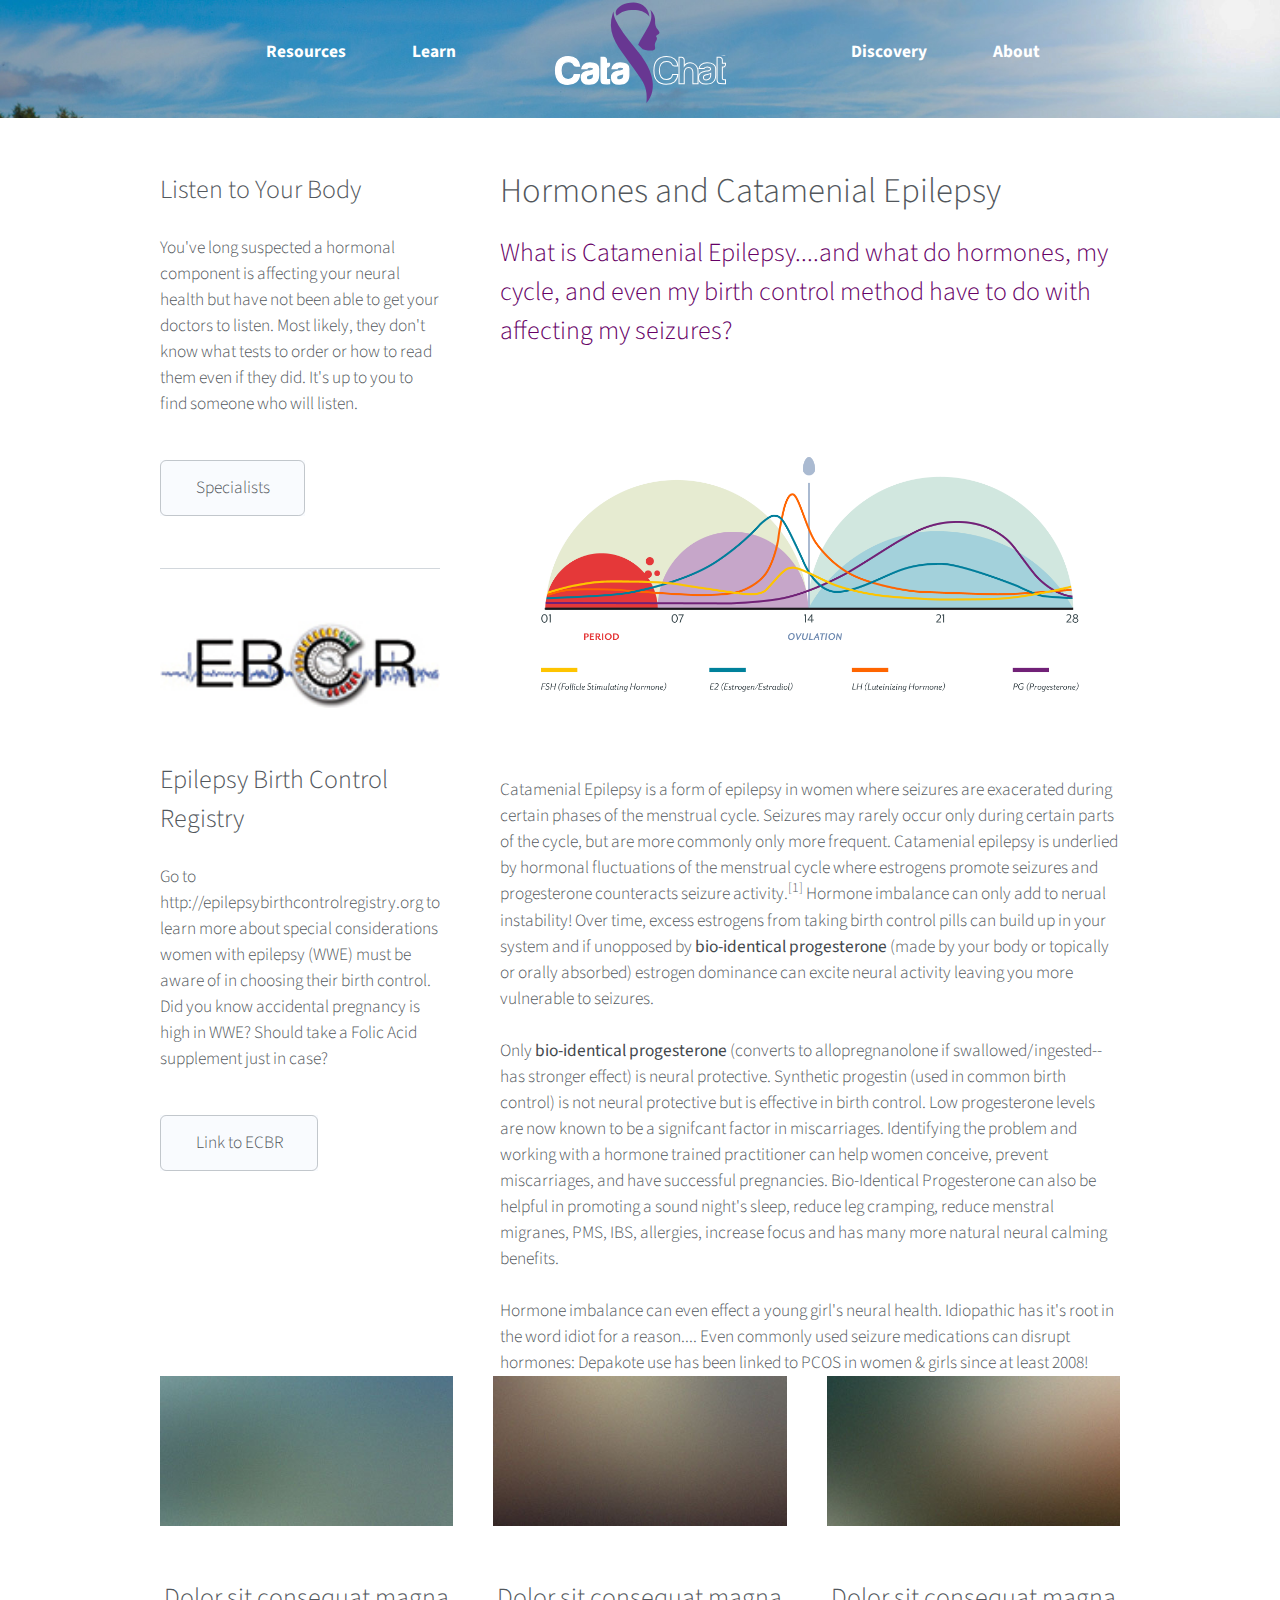
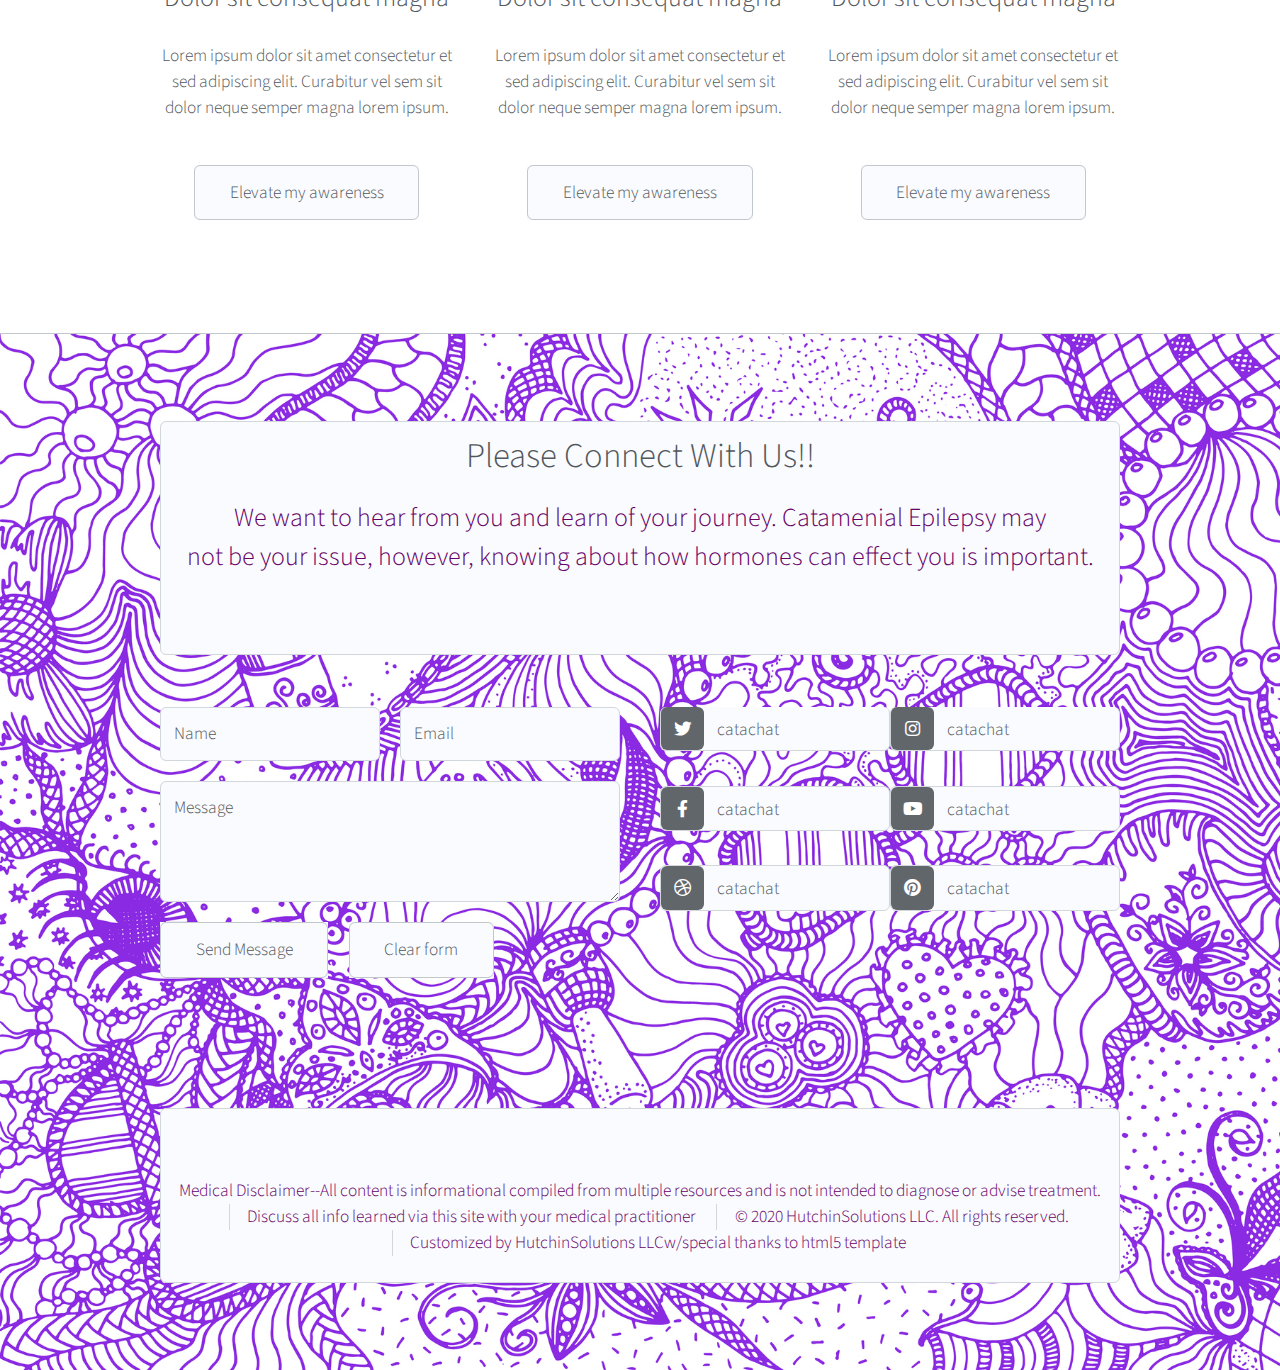
==== commit a8551ee9: "Updates to all html files, css file & added photos" ====
--- a/left-sidebar.html
+++ b/left-sidebar.html
@@ -6,7 +6,7 @@
 -->
 <html>
 	<head>
-		<title>catachat-adapted-template</title>
+		<title>catachat</title>
 		<meta charset="utf-8" />
 		<meta name="viewport" content="width=device-width, initial-scale=1, user-scalable=no" />
 		<link rel="stylesheet" href="assets/css/main.css" />
@@ -63,25 +63,26 @@
 									<section id="sidebar">
 										<section>
 											<header>
-												<h3>Elit sed feugiat</h3>
+												<h3>Listen to Your Body</h3>
 											</header>
-											<p>Lorem ipsum dolor sit amet consectetur et sed adipiscing elit. Curabitur et vel
-											sem sit amet dolor neque semper magna. Lorem ipsum dolor sit amet consectetur et dolore
-											adipiscing elit. Curabitur vel sem sit.</p>
+											<p>You've long suspected a hormonal component is affecting your neural health but
+											have not been able to get your doctors to listen. Most likely, they don't know what tests 
+											to order or how to read them even if they did.  It's up to you to find someone who will listen.</p>
+
 											<ul class="actions">
-												<li><a href="#" class="button">Magna amet nullam</a></li>
+												<li><a href="#" class="button">Specialists</a></li>
 											</ul>
 										</section>
 										<section>
-											<a href="#" class="image featured"><img src="images/pic07.jpg" alt="" /></a>
+											<a href="#" class="image featured"><img src="images/EBCR_small.jpg" alt="Epilepsy Birth Control Registry Logo" /></a>
 											<header>
-												<h3>Commodo lorem varius</h3>
+												<h3>Epilepsy Birth Control Registry</h3>
 											</header>
-											<p>Lorem ipsum dolor sit amet consectetur et sed adipiscing elit. Curabitur et vel
-											sem sit amet dolor neque semper magna. Lorem ipsum dolor sit amet consectetur et dolore
-											adipiscing elit. Curabitur vel sem sit.</p>
+											<p>Go to http://epilepsybirthcontrolregistry.org to learn more about special
+											considerations women with epilepsy (WWE) must be aware of in choosing their birth 
+											control. Did you know accidental pregnancy is high in WWE? Should take a Folic Acid supplement just in case?</p>
 											<ul class="actions">
-												<li><a href="#" class="button">Ipsum sed dolor</a></li>
+												<li><a href="#" class="button">Link to ECBR</a></li>
 											</ul>
 										</section>
 									</section>
@@ -92,28 +93,27 @@
 								<!-- Content -->
 									<article id="content">
 										<header>
-											<h2>Left Sidebar</h2>
-											<p>Lorem ipsum dolor sit amet consectetur et sed adipiscing elit
-											dolor neque semper magna lorem ipsum.</p>
+											<h2>Hormones and Catamenial Epilepsy</h2>
+											<p>What is Catamenial Epilepsy....and what do hormones, my cycle, and
+											even my birth control method have to do with affecting my seizures?</p>
 										</header>
-										<a href="#" class="image featured"><img src="images/pic02.jpg" alt="" /></a>
-										<p>Ut sed tortor luctus, gravida nibh eget, volutpat odio. Proin rhoncus, sapien
-										mollis luctus hendrerit, orci dui viverra metus, et cursus nulla mi sed elit. Vestibulum
-										condimentum, mauris a mattis vestibulum, urna mauris cursus lorem, eu fringilla lacus
-										ante non est. Nullam vitae feugiat libero, eu consequat sem. Proin tincidunt neque
-										eros. Duis faucibus blandit ligula, mollis commodo risus sodales at. Sed rutrum et
-										turpis vel blandit. Nullam ornare congue massa, at commodo nunc venenatis varius.
-										Praesent mollis nisi at vestibulum aliquet. Sed sagittis congue urna ac consectetur.</p>
-										<p>Mauris eleifend eleifend felis aliquet ornare. Vestibulum porta velit at elementum
-										gravida nibh eget, volutpat odio. Proin rhoncus, sapien
-										mollis luctus hendrerit, orci dui viverra metus, et cursus nulla mi sed elit. Vestibulum
-										condimentum, mauris a mattis vestibulum, urna mauris cursus lorem, eu fringilla lacus
-										ante non est. Nullam vitae feugiat libero, eu consequat sem. Proin tincidunt neque
-										eros. Duis faucibus blandit ligula, mollis commodo risus sodales at. Sed rutrum et
-										turpis vel blandit. Nullam ornare congue massa, at commodo nunc venenatis varius.
-										Praesent mollis nisi at vestibulum aliquet. Sed sagittis congue urna ac consectetur.</p>
-										<p>Vestibulum pellentesque posuere lorem non aliquam. Mauris eleifend eleifend
-										felis aliquet ornare. Vestibulum porta velit at elementum elementum.</p>
+										<a href="#" class="image featured"><img src="images/What_is_the_menstrual_cycle__contenful_inside_cycle_2x__1_.png" alt="Menstrual cycle LH FSH Estridiol Progesterone levels chart" /></a>
+										<p>Catamenial Epilepsy is a form of epilepsy in women where seizures are exacerated during
+										certain phases of the menstrual cycle. Seizures may rarely occur only during certain parts 
+										of the cycle, but are more commonly only more frequent.  Catamenial epilepsy is underlied
+										by hormonal fluctuations of the menstrual cycle where estrogens promote seizures and progesterone
+										counteracts seizure activity.<sup>[1]</sup> Hormone imbalance can only add to nerual instability!
+										Over time, excess estrogens from taking birth control pills can build up in your system and if
+										unopposed by <strong>bio-identical progesterone</strong> (made by your body or topically or orally absorbed)
+										estrogen dominance can excite neural activity leaving you more vulnerable to seizures.</p>
+										<p>Only <strong>bio-identical progesterone</strong> (converts to allopregnanolone if swallowed/ingested--has stronger effect)
+										is neural protective.  Synthetic progestin (used in common birth control) is not neural protective but is effective
+										in birth control. Low progesterone levels are now known to be a signifcant factor in miscarriages. Identifying the
+										problem and working with a hormone trained practitioner can help women conceive, prevent miscarriages, and have 
+										successful pregnancies. Bio-Identical Progesterone can also be helpful in promoting a sound night's sleep, reduce leg cramping, 
+										reduce menstral migranes, PMS, IBS, allergies, increase focus and has many more natural neural calming benefits.</p>
+										<p>Hormone imbalance can even effect a young girl's neural health.  Idiopathic has it's root in the word idiot for a reason....
+										Even commonly used seizure medications can disrupt hormones: Depakote use has been linked to PCOS in women & girls since at least 2008!</p>
 									</article>
 
 							</div>
@@ -166,9 +166,9 @@
 				<div id="footer-wrapper">
 					<div id="footer" class="container">
 						<header class="major">
-							<h2>Euismod aliquam vehicula lorem</h2>
-							<p>Lorem ipsum dolor sit amet consectetur et sed adipiscing elit. Curabitur vel sem sit<br />
-							dolor neque semper magna lorem ipsum feugiat veroeros lorem ipsum dolore.</p>
+							<h2>Please Connect With Us!!</h2>
+							<p>We want to hear from you and learn of your journey. Catamenial Epilepsy may<br />
+							not be your issue, however, knowing about how hormones can effect you is important.</p>
 						</header>
 						<div class="row">
 							<section class="col-6 col-12-narrower">
@@ -195,14 +195,14 @@
 							<section class="col-6 col-12-narrower">
 								<div class="row gtr-0">
 									<ul class="divided icons col-6 col-12-mobile">
-										<li class="icon brands fa-twitter"><a href="#"><span class="extra">twitter.com/</span>untitled</a></li>
-										<li class="icon brands fa-facebook-f"><a href="#"><span class="extra">facebook.com/</span>untitled</a></li>
-										<li class="icon brands fa-dribbble"><a href="#"><span class="extra">dribbble.com/</span>untitled</a></li>
+										<li class="icon brands fa-twitter"><a href="#"><span class="extra">twitter.com/</span>catachat</a></li>
+										<li class="icon brands fa-facebook-f"><a href="#"><span class="extra">facebook.com/</span>catachat</a></li>
+										<li class="icon brands fa-dribbble"><a href="#"><span class="extra">dribbble.com/</span>catachat</a></li>
 									</ul>
 									<ul class="divided icons col-6 col-12-mobile">
-										<li class="icon brands fa-instagram"><a href="#"><span class="extra">instagram.com/</span>untitled</a></li>
-										<li class="icon brands fa-youtube"><a href="#"><span class="extra">youtube.com/</span>untitled</a></li>
-										<li class="icon brands fa-pinterest"><a href="#"><span class="extra">pinterest.com/</span>untitled</a></li>
+										<li class="icon brands fa-instagram"><a href="#"><span class="extra">instagram.com/</span>catachat</a></li>
+										<li class="icon brands fa-youtube"><a href="#"><span class="extra">youtube.com/</span>catachat</a></li>
+										<li class="icon brands fa-pinterest"><a href="#"><span class="extra">pinterest.com/</span>catachat</a></li>
 									</ul>
 								</div>
 							</section>
@@ -210,7 +210,9 @@
 					</div>
 					<div id="copyright" class="container">
 						<ul class="menu">
-							<li>&copy; Untitled. All rights reserved.</li><li>Design: <a href="http://html5up.net">HTML5 UP</a></li>
+								<li>Medical Disclaimer--All content is informational compiled from multiple resources and is not intended to diagnose or advise treatment.</li>
+								<li>Discuss all info learned via this site with your medical practitioner</li>
+							<li>&copy; 2020 HutchinSolutions LLC. All rights reserved.</li><li>Customized by HutchinSolutions LLC<a href="http://html5up.net">w/special thanks to html5 template</a></li>
 						</ul>
 					</div>
 				</div>
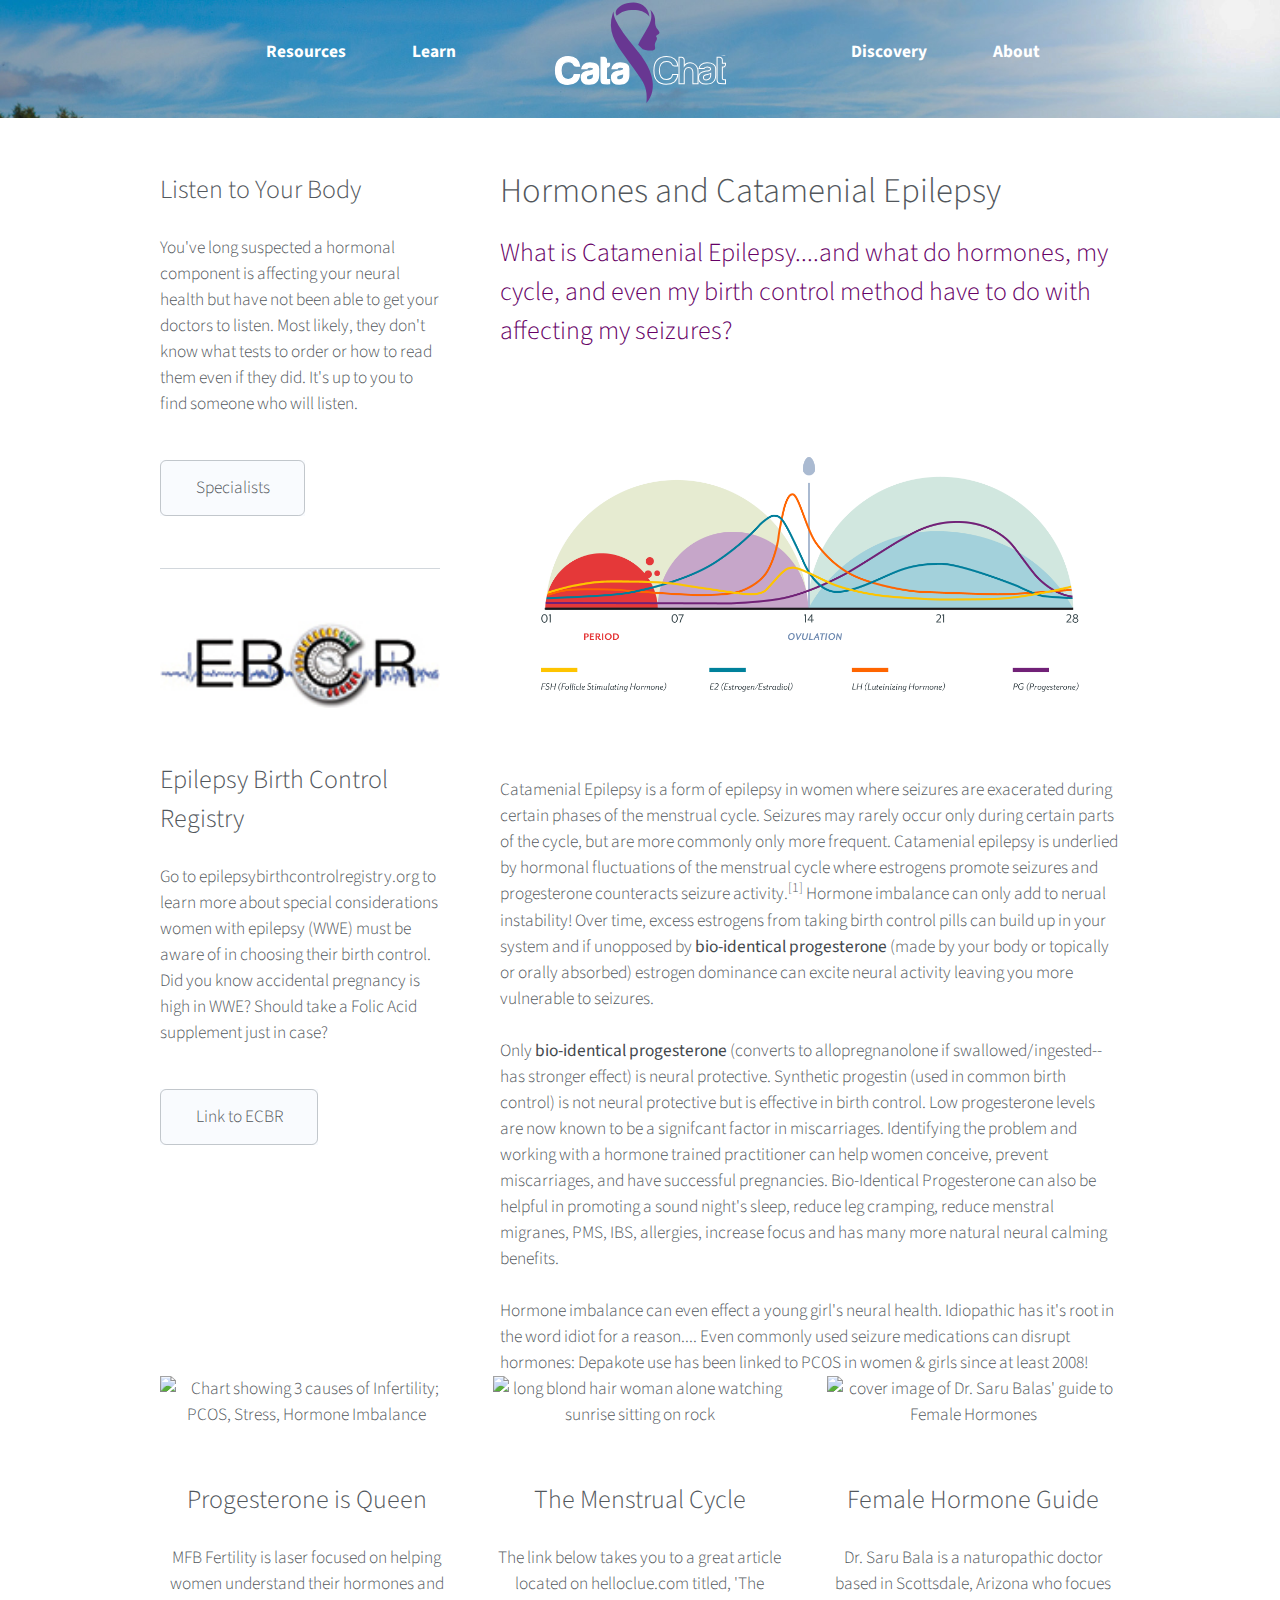
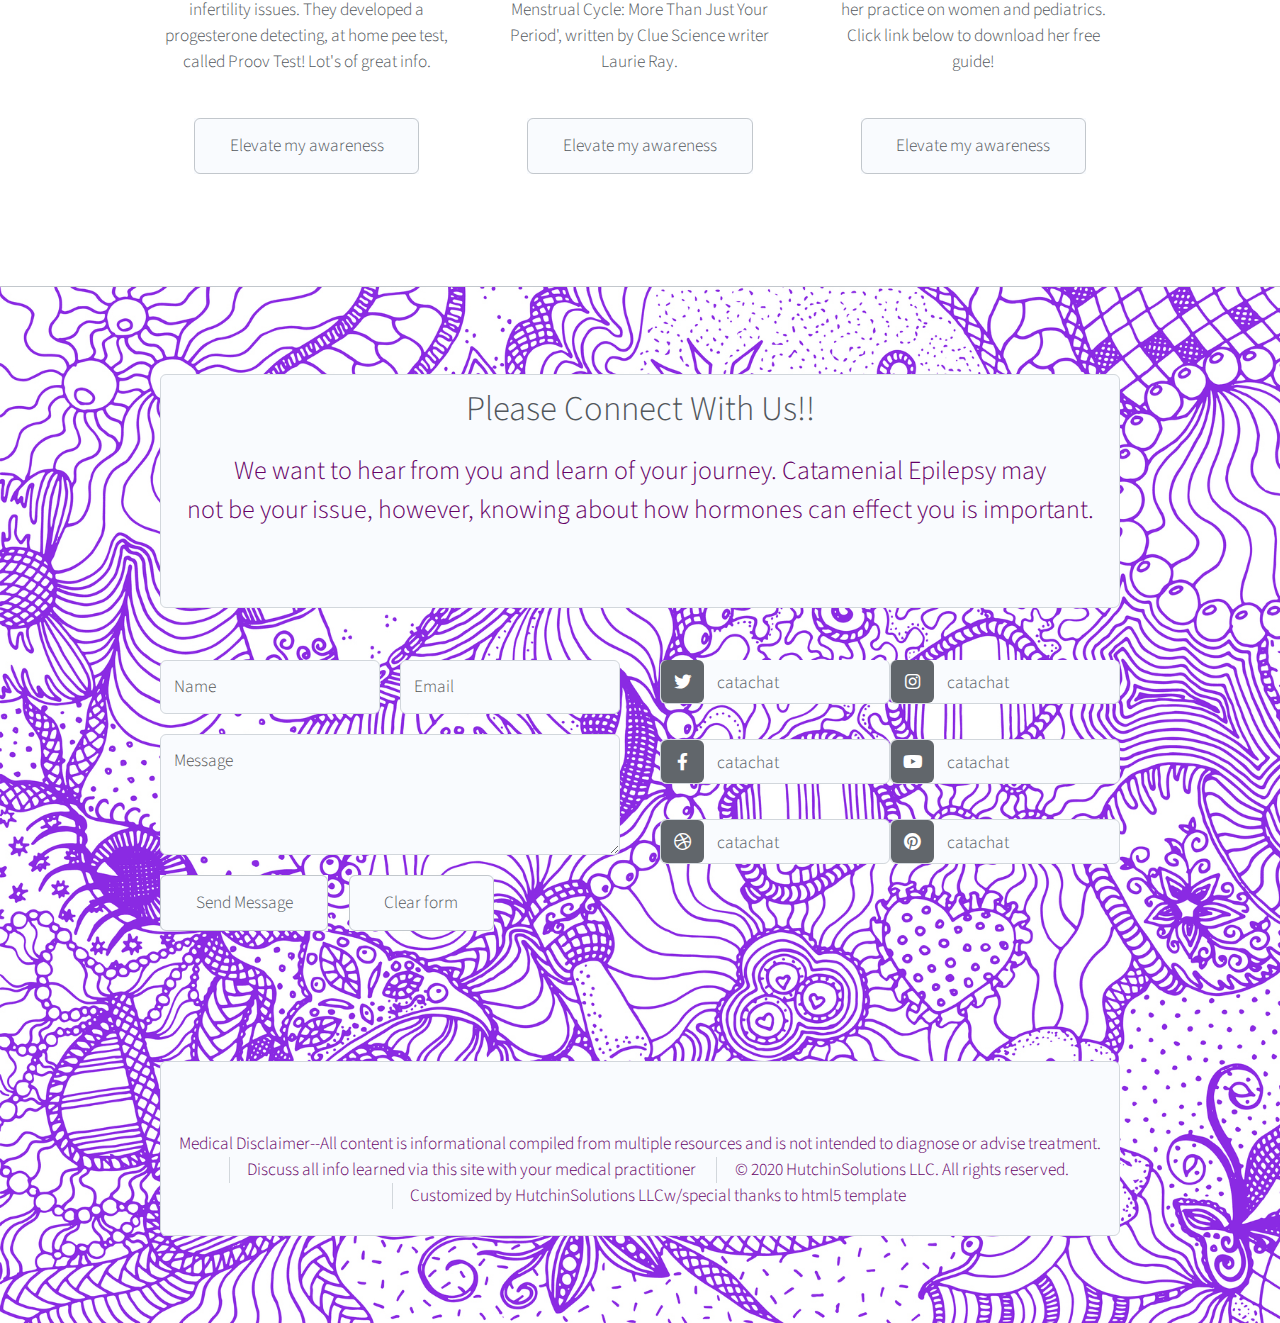
==== commit a2e57e28: "UD for grad, learn pg images/content/links" ====
--- a/left-sidebar.html
+++ b/left-sidebar.html
@@ -78,11 +78,11 @@
 											<header>
 												<h3>Epilepsy Birth Control Registry</h3>
 											</header>
-											<p>Go to http://epilepsybirthcontrolregistry.org to learn more about special
+											<p>Go to <a href="http://www.epilepsybirthcontrolregistry.org/education/special-considerations-for-women-with-epilepsy/" target="_blank" alt="link to EBCR site">epilepsybirthcontrolregistry.org</a> </a>to learn more about special
 											considerations women with epilepsy (WWE) must be aware of in choosing their birth 
 											control. Did you know accidental pregnancy is high in WWE? Should take a Folic Acid supplement just in case?</p>
 											<ul class="actions">
-												<li><a href="#" class="button">Link to ECBR</a></li>
+												<li><a href="http://www.epilepsybirthcontrolregistry.org/education/special-considerations-for-women-with-epilepsy/" target="_blank" alt="link to EBCR site" class="button">Link to ECBR</a></li>
 											</ul>
 										</section>
 									</section>
@@ -121,41 +121,42 @@
 						<div class="row features">
 							<section class="col-4 col-12-narrower feature">
 								<div class="image-wrapper first">
-									<a href="#" class="image featured"><img src="images/pic03.jpg" alt="" /></a>
+									<a href="#" class="image featured"><img src="images/Causes-of-Infertility_large-fw.jpg" alt="Chart showing 3 causes of Infertility; PCOS, Stress, Hormone Imbalance" /></a>
 								</div>
 								<header>
-									<h3>Dolor sit consequat magna</h3>
+									<h3>Progesterone is Queen</h3>
 								</header>
-								<p>Lorem ipsum dolor sit amet consectetur et sed adipiscing elit. Curabitur
-								vel sem sit dolor neque semper magna lorem ipsum.</p>
+								<p>MFB Fertility is laser focused on helping women understand their hormones and infertility issues.
+								They developed a progesterone detecting, at home pee test, called Proov Test! Lot's of great info.</p>
 								<ul class="actions">
-									<li><a href="#" class="button">Elevate my awareness</a></li>
+									<li><a href="https://proovtest.com/blogs/blog/progesterone-is-queen/" target="_blank" alt="link to proovtest.com" class="button">Elevate my awareness</a></li>
 								</ul>
 							</section>
 							<section class="col-4 col-12-narrower feature">
 								<div class="image-wrapper">
-									<a href="#" class="image featured"><img src="images/pic04.jpg" alt="" /></a>
+									<a href="#" class="image featured"><img src="images/woman-sunrise-fw.jpg" alt="long blond hair woman alone watching sunrise sitting on rock" /></a>
 								</div>
 								<header>
-									<h3>Dolor sit consequat magna</h3>
+									<h3>The Menstrual Cycle</h3>
 								</header>
-								<p>Lorem ipsum dolor sit amet consectetur et sed adipiscing elit. Curabitur
-								vel sem sit dolor neque semper magna lorem ipsum.</p>
+								<p>The link below takes you to a great article located on helloclue.com
+									titled, 'The Menstrual Cycle: More Than Just Your Period', written by Clue Science
+									writer Laurie Ray.</p>
 								<ul class="actions">
-									<li><a href="#" class="button">Elevate my awareness</a></li>
+									<li><a href="https://helloclue.com/articles/cycle-a-z/the-menstrual-cycle-more-than-just-the-period/" target="_blank" alt="link to helloclue.com" class="button">Elevate my awareness</a></li>
 								</ul>
 							</section>
 							<section class="col-4 col-12-narrower feature">
 								<div class="image-wrapper">
-									<a href="#" class="image featured"><img src="images/pic05.jpg" alt="" /></a>
+									<a href="#" class="image featured"><img src="images/hormone+guide+intro-dr-saru-bala-crop.png" alt="cover image of Dr. Saru Balas' guide to Female Hormones" /></a>
 								</div>
 								<header>
-									<h3>Dolor sit consequat magna</h3>
+									<h3>Female Hormone Guide</h3>
 								</header>
-								<p>Lorem ipsum dolor sit amet consectetur et sed adipiscing elit. Curabitur
-								vel sem sit dolor neque semper magna lorem ipsum.</p>
+								<p>Dr. Saru Bala is a naturopathic doctor based in Scottsdale, Arizona who focues her practice
+								on women and pediatrics. Click link below to download her free guide!</p>
 								<ul class="actions">
-									<li><a href="#" class="button">Elevate my awareness</a></li>
+									<li><a href="https:drsarubala.com/hormone-guide" target="_blank" alt="link to dr saru bala.com" class="button">Elevate my awareness</a></li>
 								</ul>
 							</section>
 						</div>
